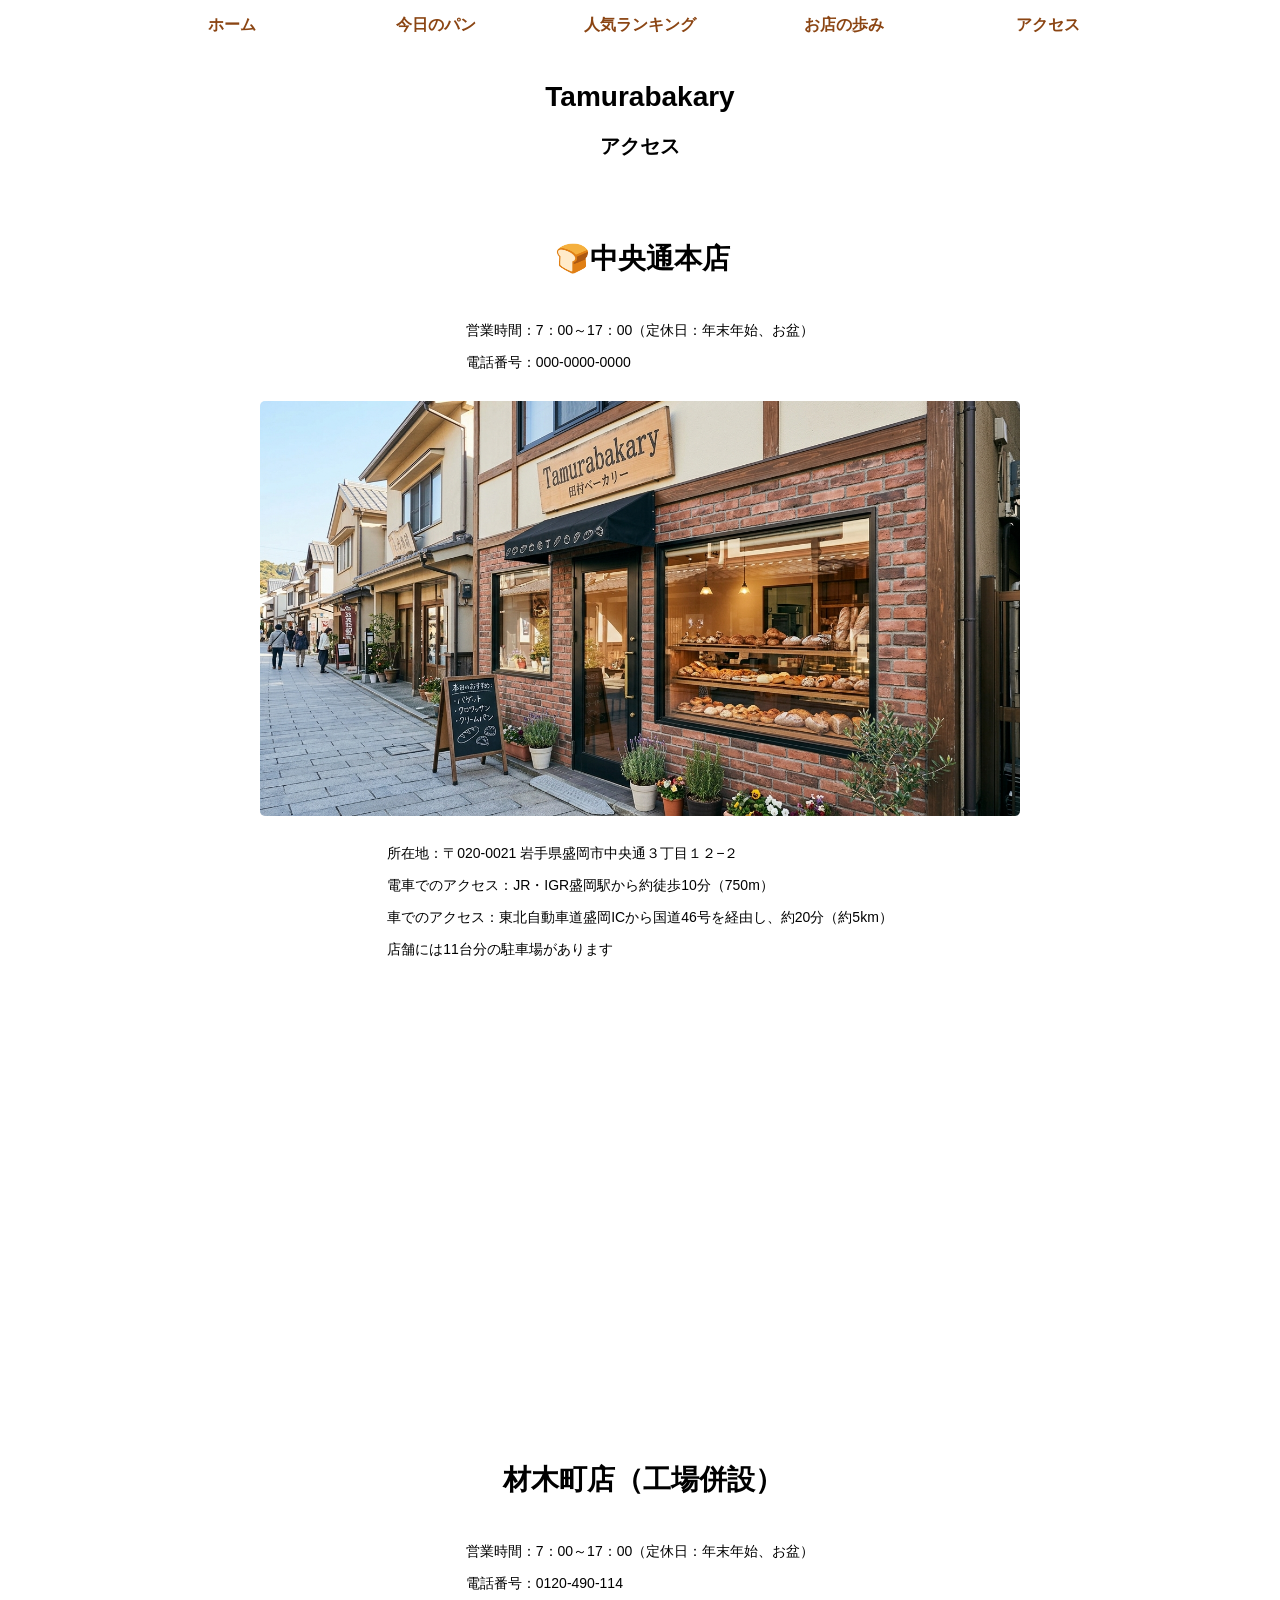
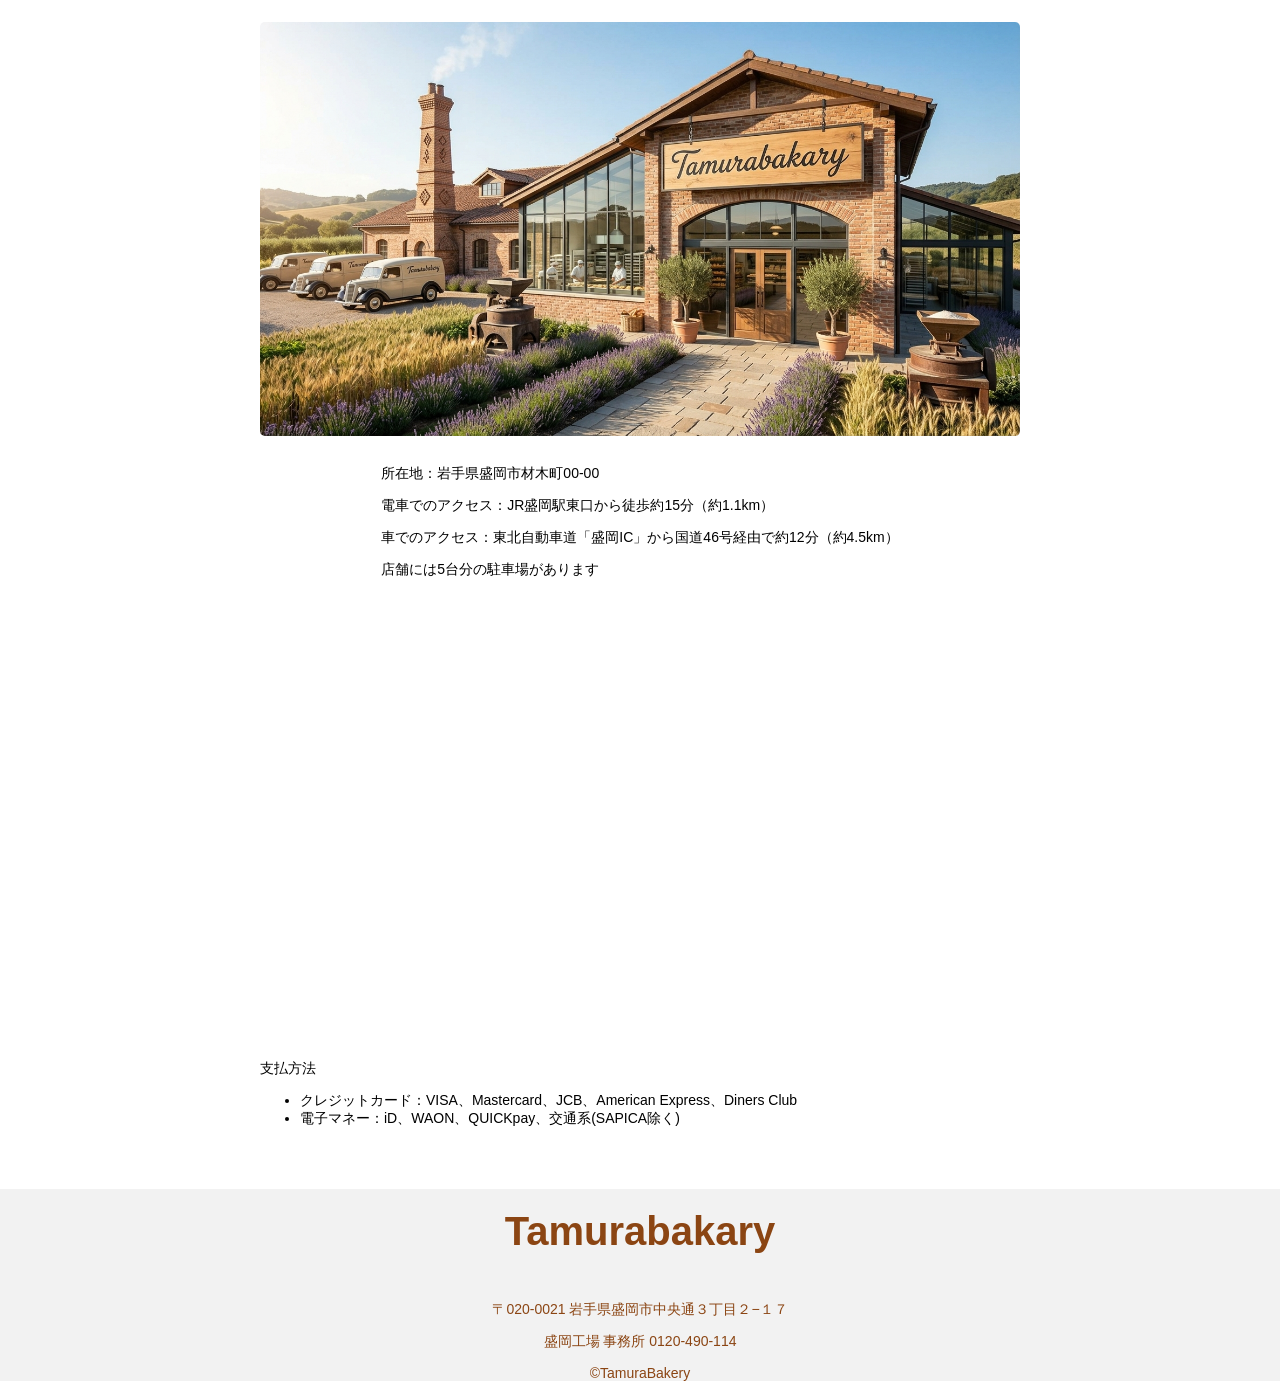
==== access.html @ 7af66de6 "工場の写真を追加" ====
<!DOCTYPE html>
<html lang="ja">
<head>
    <meta charset="UTF-8">
    <meta name="viewport" content="width=device-width, initial-scale=1.0">
    <link rel="stylesheet" href="style.css">
    <link rel="stylesheet" href="access.css">
    <title>access|Tamurabakary</title>
</head>
<body>
    <header>
        <nav>
            <a href="index.html">ホーム</a>
            <a href="feature-todaybread.html">今日のパン</a>
            <a href="ranking.html">人気ランキング</a>
            <a href="history.html">お店の歩み</a>
            <a href="access.html">アクセス</a>
        </nav>
    </header>
    <div class="main-title">
        <h1>Tamurabakary</h1>
        <p>アクセス</p>
    </div>

    <div class="container">
    <h3>🍞中央通本店</h3>
    <div class="info">
    <p>営業時間：7：00～17：00（定休日：年末年始、お盆）</p>
    <p>電話番号：000-0000-0000</p>
    </div>
    <img src="picture/store.jpg" alt="本店の写真">
    <div class="info">
    <p>所在地：〒020-0021 岩手県盛岡市中央通３丁目１２−２</p>
    <p>電車でのアクセス：JR・IGR盛岡駅から約徒歩10分（750m）</p>
    <p>車でのアクセス：東北自動車道盛岡ICから国道46号を経由し、約20分（約5km）</p>
    <p>店舗には11台分の駐車場があります</p>
    </div>
    <iframe src="https://www.google.com/maps/embed?pb=!1m18!1m12!1m3!1d24557.002307643637!2d141.14699135!3d39.70312825!2m3!1f0!2f0!3f0!3m2!1i1024!2i768!4f13.1!3m3!1m2!1s0x5f8577e079259193%3A0x945d2e588792882f!2z55ub5bKh5oOF5aCx44OT44K444ON44K577yG44OH44K244Kk44Oz5bCC6ZaA5a2m5qChIElU44K344K544OG44Og6aSo!5e0!3m2!1sja!2sjp!4v1793839274439!5m2!1sja!2sjp" width="800" height="450" style="border:0;" allowfullscreen="" loading="lazy" referrerpolicy="strict-origin-when-cross-origin"></iframe>
    
    <h3>材木町店（工場併設）</h3>
    <div class="info">
    <p>営業時間：7：00～17：00（定休日：年末年始、お盆）</p>
    <p>電話番号：0120-490-114</p>
    </div>
    <img src="picture/factory.jpg" alt="工場の写真">
    <div class="info">
        <p>所在地：岩手県盛岡市材木町00-00</p>
        <p>電車でのアクセス：JR盛岡駅東口から徒歩約15分（約1.1km）</p>
        <p>車でのアクセス：東北自動車道「盛岡IC」から国道46号経由で約12分（約4.5km）</p>
        <p>店舗には5台分の駐車場があります</p>
    </div>
    <iframe src="https://www.google.com/maps/embed?pb=!1m18!1m12!1m3!1d24557.002307643637!2d141.14699135!3d39.70312825!2m3!1f0!2f0!3f0!3m2!1i1024!2i768!4f13.1!3m3!1m2!1s0x5f8577e079259193%3A0x945d2e588792882f!2z55ub5bKh5oOF5aCx44OT44K444ON44K577yG44OH44K244Kk44Oz5bCC6ZaA5a2m5qChIElU44K344K544OG44Og6aSo!5e0!3m2!1sja!2sjp!4v1793839274439!5m2!1sja!2sjp" width="800" height="450" style="border:0;" allowfullscreen="" loading="lazy" referrerpolicy="strict-origin-when-cross-origin"></iframe>
    
    
    <div class="pay">
    <p>支払方法</p>
    <ul>
        <li>クレジットカード：VISA、Mastercard、JCB、American Express、Diners Club</li>
        <li>電子マネー：iD、WAON、QUICKpay、交通系(SAPICA除く)</li>
    </ul>
    </div>
    </div>

    <footer>
        <h1>Tamurabakary</h1>
        <p>〒020-0021 岩手県盛岡市中央通３丁目２−１７</p>
        <p>盛岡工場 事務所 0120-490-114</p>
        <p>&copy;TamuraBakery</p>
    </footer>
    </body>
</html>
---- style.css ----
@charset "UTF-8";

*{
    box-sizing: border-box;
}
html{
    font-size: 14px;
}
body {
    margin: 0;
    padding:0;
    font-family: "Helvetica Neue", Arial, "Hiragino Kaku Gothic ProN", "Hiragino Sans", Meiryo, sans-serif;
}
img {
    width: 100%;
    height: auto;
    display: block;
}

/* -------------ヘッダーの設定----------------- */
header {
    padding: 20px 40px;
}

.menu1 {
    display: flex;
    justify-content: space-between; 
    gap: 20px;                      
    max-width: 1000px;             
    margin: 0 auto;                 
}

.menu1 a {
    flex: 1;                        
    text-align: center;             
    text-decoration: none;          
    color: #8b4513;                 
    font-weight: bold;              
    font-size: 16px;
    padding-top: 15px;              
}


/* --------------body------------------- */
.thema{
    text-align: center;
    margin: 80px auto;
    padding: 0 20px;
    background-color: white;
    text-size-adjust: 2rm;
}


#Top .outline {
    max-width: 1000px;
    margin: 80px auto;
    padding: 0 40px;
}
#Top .outline-content{
    display: flex;
    align-items: center;
    gap: 50px;
}

#Top .outline-text{
    flex: 1;
}
#Top .outline-text h2{
    margin-top: 0;
    margin-bottom:24px ;
}
#Top .outline-text p{
    line-height: 2;
    margin: 0;
}
#Top .outline-content img{
    width: 45%;
    height: auto;
    border-radius: 8px;
    object-fit: cover;
}

/* ----------------------------------------access--------------------------------------------------------- */
#Top .access {
    display: flex;
}

#Top .access .map {
    flex: 1;
}
/* -------------------マップを画面いっぱいに広げる設定ここから下--------------------------- */
#Top .access .map iframe {
    width: 100%;
    height: 100%;
    min-height: 300px; }

#Top .access .info {
    flex: 1;
    background-color: #FFC;
    padding: 30px;
    display: flex;
    flex-direction: column;
    justify-content: center;
}

#Top .access .info h2{
    font-size: 1.6rem;
    margin-top: 0;
    margin-bottom: 15px;
}

#Top .access .info p {
    margin-top: 0;
    margin-bottom: 8px;
    line-height: 1.6;
}

/* ----------------------------------------スライダーの設定------------------------------------------------ */
.slider {
    position: relative;
    width: 100%;
    max-width: 1200px; 
    height: 600px;    
    margin: 0 auto;
    overflow: hidden;
}

.slide {
    position: absolute;
    top: 0;
    left: 0;
    width: 100%;
    height: 100%;
    object-fit: cover;
    opacity: 0;
    transition: opacity 0.8s ease-in-out;
}

.slide.active {
    opacity: 1;
}

.prev, .next {
    position: absolute;
    top: 50%;
    transform: translateY(-50%);
    background-color: rgba(0, 0, 0, 0.5);
    color: white;
    border: none;
    padding: 12px 16px;
    cursor: pointer;
    font-size: 18px;
    border-radius: 4px;
    z-Top: 10;
}

.prev { left: 10px; }
.next { right: 10px; }

.prev:hover, .next:hover {
    background-color: rgba(0, 0, 0, 0.8);
}
---- access.css ----
@charset 'UTF-8';
body{
    background-color: #FFF;
    padding: 0;
    margin: 0;
}

header{    
    position:sticky;
    top: 0;
    padding: 15px 40px;
    /* display: flex; */
    /* justify-content: space-around;  */
    /* align-items: center; 
    background-color: #FCA5A5;
    border-bottom: 5px #6B6B69; */
}

nav{
    display: flex;
    justify-content: space-between; 
    gap: 20px;                      
    max-width: 1000px;             
    margin: 0 auto;
    /* display: flex;
    justify-content: space-between;
    gap: 20px;
    max-width: 1000px;
    margin: 0 auto;
    text-align: center; */
}

nav a{
    flex: 1;                        
    text-align: center;             
    text-decoration: none;          
    color: #8b4513;                 
    font-weight: bold;              
    font-size: 16px;
    /* text-decoration: none;
    font-size: 16px;
    font-weight: bold;
    margin: 0 15px;
    padding: 5px 10px; */
}

.main-title{
    text-align: center;
}

.main-title h1{
    margin-top: 30px;
    margin-bottom: 5px;
}

.main-title p{
    font-size: 20px;
    font-weight: bold;
    margin-bottom: 25px;
}

.container{
    max-width: 800px;
    margin: 0 auto;
    padding: 20px;
    text-align: center;
    display: block;
}

.container h3{
    font-size: 28px;
    padding: 5px 0 10px 5px;
    margin-top: 30px;
    margin-bottom: 20px;
}

.info{
    text-align: left;
    display: inline-block;
}

img{
    max-width: 100%;
    height: auto;
    border-radius: 5px;
    margin: 15px 0;
    display: block;
}

.pay{
    text-align: left;
}

footer{
    text-align: center;
    background-color: #f2f2f2;
    color: #8b4513;
    /* background-color: #FCA5A5;
    text-align: center;
    padding: 20px 0;
    margin-top: 50px;
    border: 5px #6B6B69; */
}

footer h1{
   padding: 20px 40px;
    font-size: 40px;
    font-weight: bold;
}
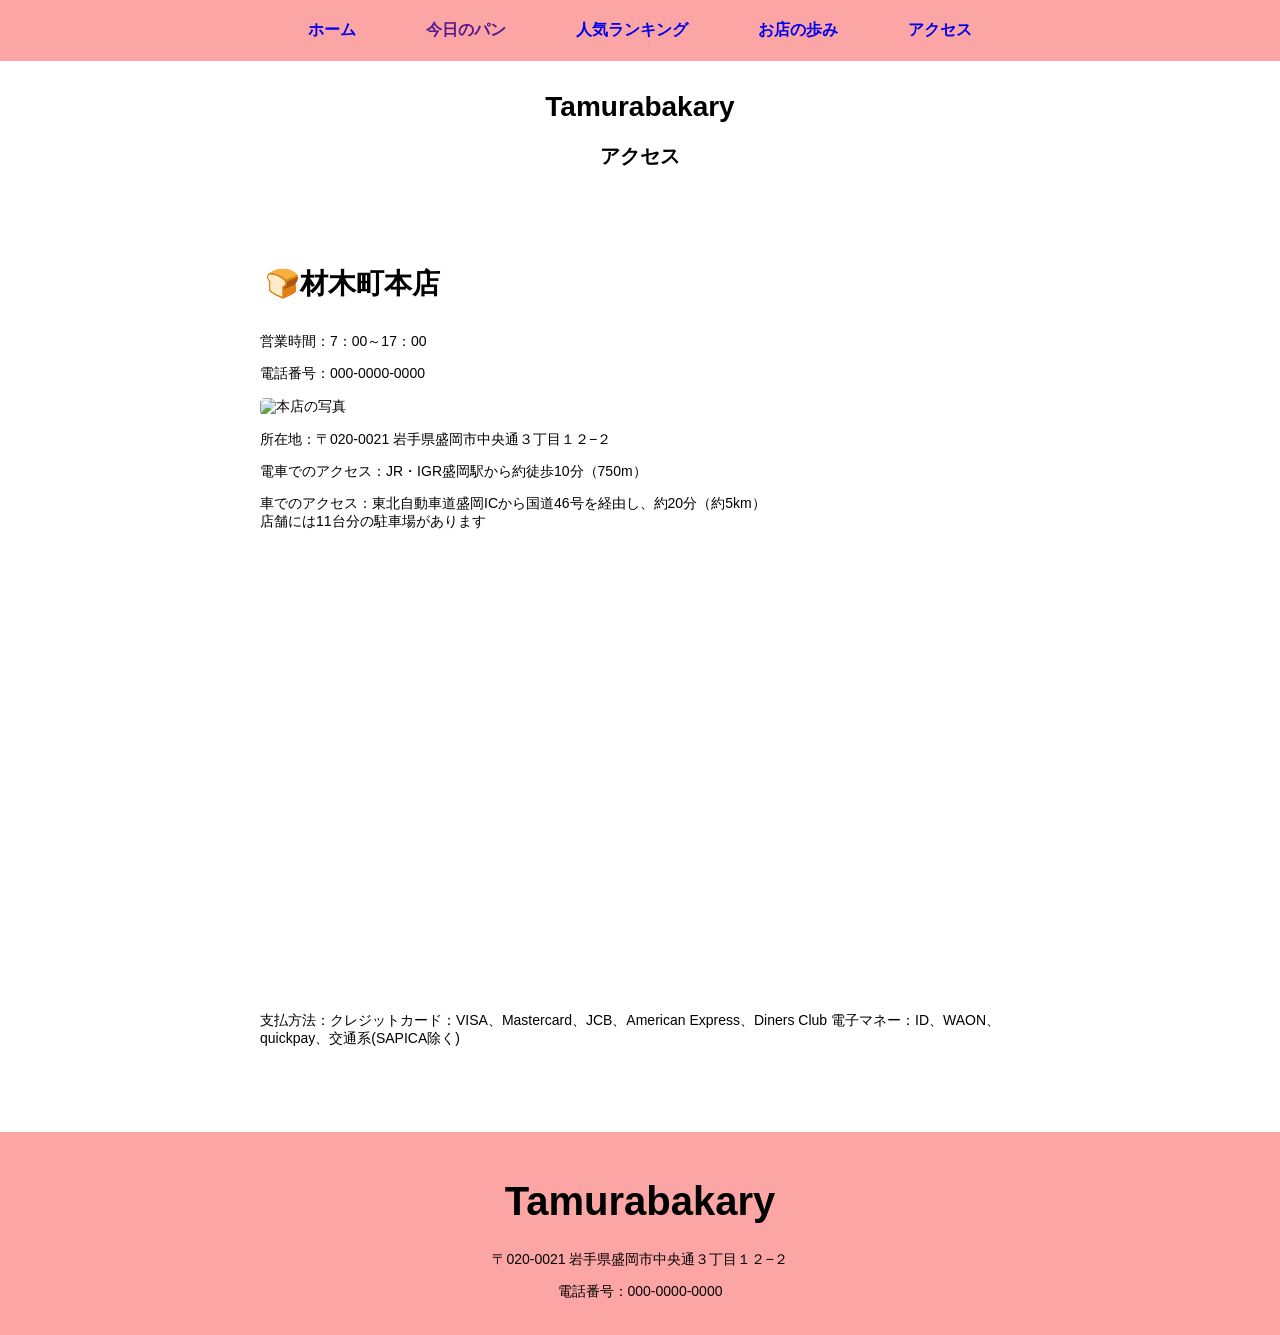
==== commit d642920c: "Merge branch 'main' of github.com:Com307317/Bakerykom" ====
--- a/access.html
+++ b/access.html
@@ -11,7 +11,7 @@
     <header>
         <nav>
             <a href="index.html">ホーム</a>
-            <a href="feature-todaybread.html">今日のパン</a>
+            <a href="">今日のパン</a>
             <a href="ranking.html">人気ランキング</a>
             <a href="history.html">お店の歩み</a>
             <a href="access.html">アクセス</a>
@@ -23,49 +23,22 @@
     </div>
 
     <div class="container">
-    <h3>🍞中央通本店</h3>
-    <div class="info">
-    <p>営業時間：7：00～17：00（定休日：年末年始、お盆）</p>
+    <h3>🍞材木町本店</h3>
+    <p>営業時間：7：00～17：00</p>
     <p>電話番号：000-0000-0000</p>
-    </div>
-    <img src="picture/store.jpg" alt="本店の写真">
-    <div class="info">
+    <img src="" alt="本店の写真">
     <p>所在地：〒020-0021 岩手県盛岡市中央通３丁目１２−２</p>
     <p>電車でのアクセス：JR・IGR盛岡駅から約徒歩10分（750m）</p>
-    <p>車でのアクセス：東北自動車道盛岡ICから国道46号を経由し、約20分（約5km）</p>
-    <p>店舗には11台分の駐車場があります</p>
-    </div>
-    <iframe src="https://www.google.com/maps/embed?pb=!1m18!1m12!1m3!1d24557.002307643637!2d141.14699135!3d39.70312825!2m3!1f0!2f0!3f0!3m2!1i1024!2i768!4f13.1!3m3!1m2!1s0x5f8577e079259193%3A0x945d2e588792882f!2z55ub5bKh5oOF5aCx44OT44K444ON44K577yG44OH44K244Kk44Oz5bCC6ZaA5a2m5qChIElU44K344K544OG44Og6aSo!5e0!3m2!1sja!2sjp!4v1793839274439!5m2!1sja!2sjp" width="800" height="450" style="border:0;" allowfullscreen="" loading="lazy" referrerpolicy="strict-origin-when-cross-origin"></iframe>
-    
-    <h3>材木町店（工場併設）</h3>
-    <div class="info">
-    <p>営業時間：7：00～17：00（定休日：年末年始、お盆）</p>
-    <p>電話番号：0120-490-114</p>
-    </div>
-    <img src="picture/factory.jpg" alt="工場の写真">
-    <div class="info">
-        <p>所在地：岩手県盛岡市材木町00-00</p>
-        <p>電車でのアクセス：JR盛岡駅東口から徒歩約15分（約1.1km）</p>
-        <p>車でのアクセス：東北自動車道「盛岡IC」から国道46号経由で約12分（約4.5km）</p>
-        <p>店舗には5台分の駐車場があります</p>
-    </div>
-    <iframe src="https://www.google.com/maps/embed?pb=!1m18!1m12!1m3!1d24557.002307643637!2d141.14699135!3d39.70312825!2m3!1f0!2f0!3f0!3m2!1i1024!2i768!4f13.1!3m3!1m2!1s0x5f8577e079259193%3A0x945d2e588792882f!2z55ub5bKh5oOF5aCx44OT44K444ON44K577yG44OH44K244Kk44Oz5bCC6ZaA5a2m5qChIElU44K344K544OG44Og6aSo!5e0!3m2!1sja!2sjp!4v1793839274439!5m2!1sja!2sjp" width="800" height="450" style="border:0;" allowfullscreen="" loading="lazy" referrerpolicy="strict-origin-when-cross-origin"></iframe>
-    
-    
-    <div class="pay">
-    <p>支払方法</p>
-    <ul>
-        <li>クレジットカード：VISA、Mastercard、JCB、American Express、Diners Club</li>
-        <li>電子マネー：iD、WAON、QUICKpay、交通系(SAPICA除く)</li>
-    </ul>
-    </div>
+    <p>車でのアクセス：東北自動車道盛岡ICから国道46号を経由し、約20分（約5km）<br>店舗には11台分の駐車場があります</p>
+    <iframe src="https://www.google.com/maps/embed?pb=!1m18!1m12!1m3!1d24557.002307643637!2d141.14699135!3d39.70312825!2m3!1f0!2f0!3f0!3m2!1i1024!2i768!4f13.1!3m3!1m2!1s0x5f8577e079259193%3A0x945d2e588792882f!2z55ub5bKh5oOF5aCx44OT44K444ON44K577yG44OH44K244Kk44Oz5bCC6ZaA5a2m5qChIElU44K344K544OG44Og6aSo!5e0!3m2!1sja!2sjp!4v1793839274439!5m2!1sja!2sjp" width="600" height="450" style="border:0;" allowfullscreen="" loading="lazy" referrerpolicy="strict-origin-when-cross-origin"></iframe>
+    <p>支払方法：クレジットカード：VISA、Mastercard、JCB、American Express、Diners Club
+        電子マネー：ID、WAON、quickpay、交通系(SAPICA除く)</p>    
     </div>
 
     <footer>
         <h1>Tamurabakary</h1>
-        <p>〒020-0021 岩手県盛岡市中央通３丁目２−１７</p>
-        <p>盛岡工場 事務所 0120-490-114</p>
-        <p>&copy;TamuraBakery</p>
+        <p>〒020-0021 岩手県盛岡市中央通３丁目１２−２</p>
+        <p>電話番号：000-0000-0000</p>
     </footer>
     </body>
 </html>
--- a/style.css
+++ b/style.css
@@ -80,6 +80,70 @@
     object-fit: cover;
 }
 
+
+
+/* -------------------------------------------ranking----------------------------------------------------------- */
+#Top .ranking {
+    max-width: 1000px;
+    margin: 80px auto;
+    padding: 0 40px;
+}
+
+#Top .ranking-content {
+    display: flex;
+    align-items: center;
+    gap: 50px;
+}
+
+#Top .ranking-text {
+    flex: 1;
+}
+
+#Top .ranking-text h2 {
+    margin-top: 0;
+    margin-bottom: 24px;
+}
+
+#Top .ranking-text p {
+    line-height: 2;
+    margin: 0 0 24px 0; 
+}
+
+#Top .ranking-content img {
+    width: 45%;
+    height: auto;
+    border-radius: 8px;
+    object-fit: cover;
+}
+#Top .ranking-btn {
+    display: inline-block;
+    padding: 10px 24px;
+    background-color: #8b4513; 
+    color: white;
+    text-decoration: none;
+    border-radius: 4px;
+    font-weight: bold;
+}
+#Top .ranking-btn:hover {
+    opacity: 0.8;
+}
+/* ---------------------------------------todaysbread----------------------------------------------------- */
+#Top .outline,
+#Top .ranking,
+#Top .todaysbread {
+    max-width: 1000px;
+    margin: 80px auto;
+    padding: 0 40px;
+}
+#Top .outline-content,
+#Top .ranking-content,
+#Top .todaysbread-content {
+    display: flex;
+    align-items: center;
+    gap: 50px;
+}
+
+
 /* ----------------------------------------access--------------------------------------------------------- */
 #Top .access {
     display: flex;
@@ -114,49 +178,3 @@
     margin-bottom: 8px;
     line-height: 1.6;
 }
-
-/* ----------------------------------------スライダーの設定------------------------------------------------ */
-.slider {
-    position: relative;
-    width: 100%;
-    max-width: 1200px; 
-    height: 600px;    
-    margin: 0 auto;
-    overflow: hidden;
-}
-
-.slide {
-    position: absolute;
-    top: 0;
-    left: 0;
-    width: 100%;
-    height: 100%;
-    object-fit: cover;
-    opacity: 0;
-    transition: opacity 0.8s ease-in-out;
-}
-
-.slide.active {
-    opacity: 1;
-}
-
-.prev, .next {
-    position: absolute;
-    top: 50%;
-    transform: translateY(-50%);
-    background-color: rgba(0, 0, 0, 0.5);
-    color: white;
-    border: none;
-    padding: 12px 16px;
-    cursor: pointer;
-    font-size: 18px;
-    border-radius: 4px;
-    z-Top: 10;
-}
-
-.prev { left: 10px; }
-.next { right: 10px; }
-
-.prev:hover, .next:hover {
-    background-color: rgba(0, 0, 0, 0.8);
-}
--- a/access.css
+++ b/access.css
@@ -9,39 +9,28 @@
     position:sticky;
     top: 0;
     padding: 15px 40px;
-    /* display: flex; */
-    /* justify-content: space-around;  */
-    /* align-items: center; 
+    display: flex;
+    justify-content: space-around; 
+    align-items: center; 
     background-color: #FCA5A5;
-    border-bottom: 5px #6B6B69; */
+    border-bottom: 5px #6B6B69;
 }
 
 nav{
     display: flex;
-    justify-content: space-between; 
-    gap: 20px;                      
-    max-width: 1000px;             
-    margin: 0 auto;
-    /* display: flex;
     justify-content: space-between;
     gap: 20px;
     max-width: 1000px;
     margin: 0 auto;
-    text-align: center; */
+    text-align: center;
 }
 
 nav a{
-    flex: 1;                        
-    text-align: center;             
-    text-decoration: none;          
-    color: #8b4513;                 
-    font-weight: bold;              
-    font-size: 16px;
-    /* text-decoration: none;
+    text-decoration: none;
     font-size: 16px;
     font-weight: bold;
     margin: 0 15px;
-    padding: 5px 10px; */
+    padding: 5px 10px;
 }
 
 .main-title{
@@ -56,15 +45,14 @@
 .main-title p{
     font-size: 20px;
     font-weight: bold;
-    margin-bottom: 25px;
+    margin-bottom: 40px;
 }
 
 .container{
     max-width: 800px;
     margin: 0 auto;
     padding: 20px;
-    text-align: center;
-    display: block;
+    text-align: left;
 }
 
 .container h3{
@@ -72,11 +60,6 @@
     padding: 5px 0 10px 5px;
     margin-top: 30px;
     margin-bottom: 20px;
-}
-
-.info{
-    text-align: left;
-    display: inline-block;
 }
 
 img{
@@ -87,24 +70,15 @@
     display: block;
 }
 
-.pay{
-    text-align: left;
-}
-
 footer{
-    text-align: center;
-    background-color: #f2f2f2;
-    color: #8b4513;
-    /* background-color: #FCA5A5;
+    background-color: #FCA5A5;
     text-align: center;
     padding: 20px 0;
     margin-top: 50px;
-    border: 5px #6B6B69; */
+    border: 5px #6B6B69;
 }
 
 footer h1{
-   padding: 20px 40px;
     font-size: 40px;
-    font-weight: bold;
 }
 
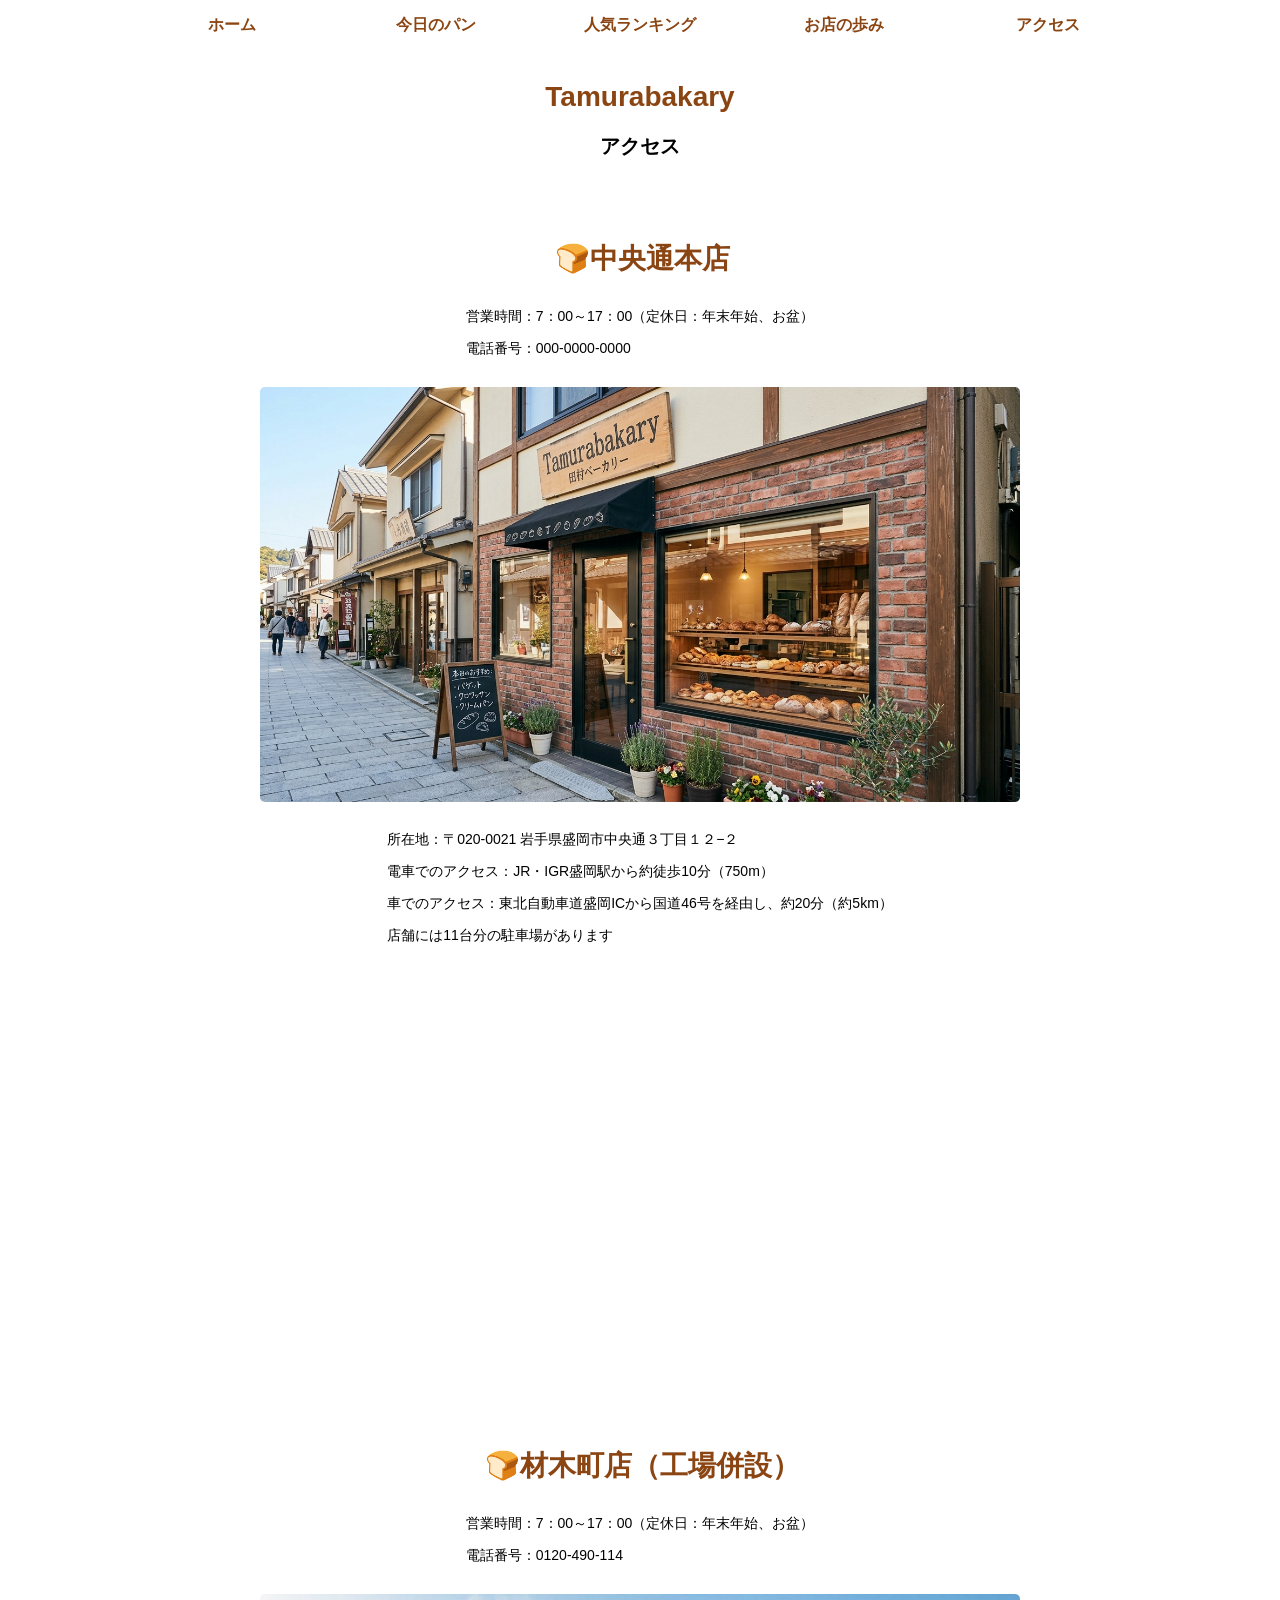
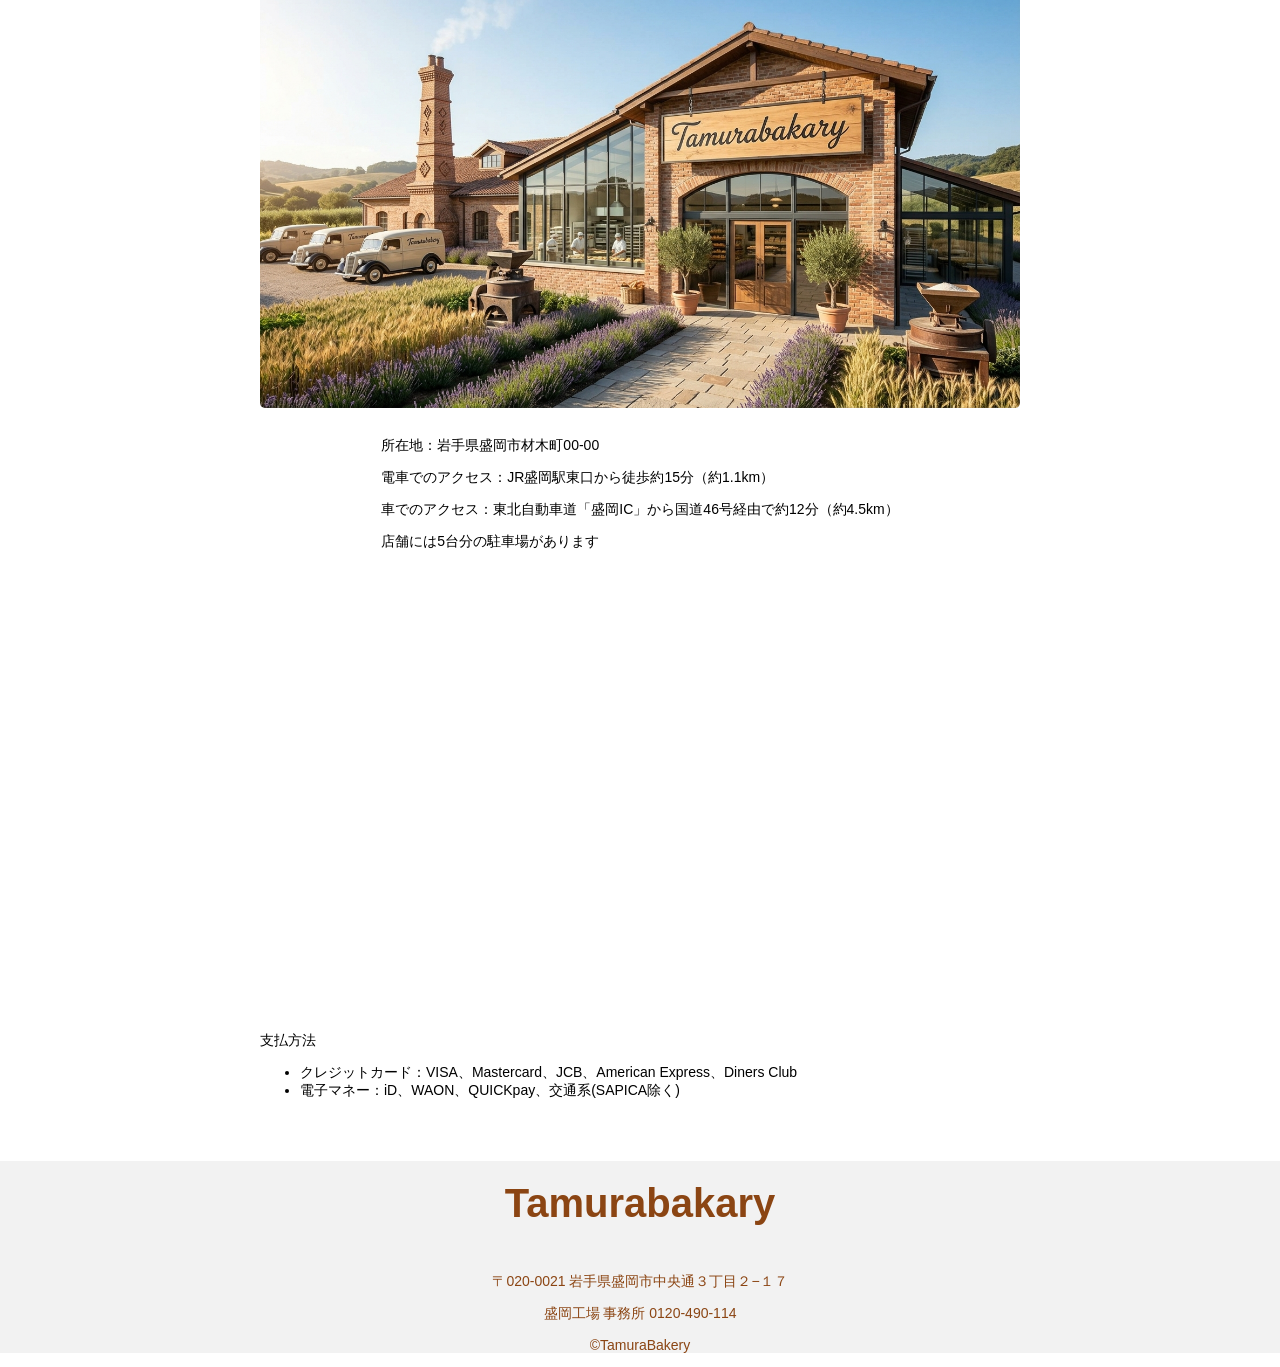
==== commit 2aa4d44d: "重要な部分の色を変更" ====
--- a/access.html
+++ b/access.html
@@ -11,7 +11,7 @@
     <header>
         <nav>
             <a href="index.html">ホーム</a>
-            <a href="">今日のパン</a>
+            <a href="feature-todaybread.html">今日のパン</a>
             <a href="ranking.html">人気ランキング</a>
             <a href="history.html">お店の歩み</a>
             <a href="access.html">アクセス</a>
@@ -23,22 +23,48 @@
     </div>
 
     <div class="container">
-    <h3>🍞材木町本店</h3>
-    <p>営業時間：7：00～17：00</p>
+    <div class="info">
+    <h3>🍞中央通本店</h3>
+    <p>営業時間：7：00～17：00（定休日：年末年始、お盆）</p>
     <p>電話番号：000-0000-0000</p>
-    <img src="" alt="本店の写真">
+    </div>
+    <img src="picture/store.jpg" alt="本店の写真">
+    <div class="info">
     <p>所在地：〒020-0021 岩手県盛岡市中央通３丁目１２−２</p>
     <p>電車でのアクセス：JR・IGR盛岡駅から約徒歩10分（750m）</p>
-    <p>車でのアクセス：東北自動車道盛岡ICから国道46号を経由し、約20分（約5km）<br>店舗には11台分の駐車場があります</p>
-    <iframe src="https://www.google.com/maps/embed?pb=!1m18!1m12!1m3!1d24557.002307643637!2d141.14699135!3d39.70312825!2m3!1f0!2f0!3f0!3m2!1i1024!2i768!4f13.1!3m3!1m2!1s0x5f8577e079259193%3A0x945d2e588792882f!2z55ub5bKh5oOF5aCx44OT44K444ON44K577yG44OH44K244Kk44Oz5bCC6ZaA5a2m5qChIElU44K344K544OG44Og6aSo!5e0!3m2!1sja!2sjp!4v1793839274439!5m2!1sja!2sjp" width="600" height="450" style="border:0;" allowfullscreen="" loading="lazy" referrerpolicy="strict-origin-when-cross-origin"></iframe>
-    <p>支払方法：クレジットカード：VISA、Mastercard、JCB、American Express、Diners Club
-        電子マネー：ID、WAON、quickpay、交通系(SAPICA除く)</p>    
+    <p>車でのアクセス：東北自動車道盛岡ICから国道46号を経由し、約20分（約5km）</p>
+    <p>店舗には11台分の駐車場があります</p>
     </div>
-
+    <iframe src="https://www.google.com/maps/embed?pb=!1m18!1m12!1m3!1d24557.002307643637!2d141.14699135!3d39.70312825!2m3!1f0!2f0!3f0!3m2!1i1024!2i768!4f13.1!3m3!1m2!1s0x5f8577e079259193%3A0x945d2e588792882f!2z55ub5bKh5oOF5aCx44OT44K444ON44K577yG44OH44K244Kk44Oz5bCC6ZaA5a2m5qChIElU44K344K544OG44Og6aSo!5e0!3m2!1sja!2sjp!4v1793839274439!5m2!1sja!2sjp" width="800" height="450" style="border:0;" allowfullscreen="" loading="lazy" referrerpolicy="strict-origin-when-cross-origin"></iframe>
+    
+    <div class="info">
+    <h3>🍞材木町店（工場併設）</h3>
+    <p>営業時間：7：00～17：00（定休日：年末年始、お盆）</p>
+    <p>電話番号：0120-490-114</p>
+    </div>
+    <img src="picture/factory.jpg" alt="工場の写真">
+    <div class="info">
+        <p>所在地：岩手県盛岡市材木町00-00</p>
+        <p>電車でのアクセス：JR盛岡駅東口から徒歩約15分（約1.1km）</p>
+        <p>車でのアクセス：東北自動車道「盛岡IC」から国道46号経由で約12分（約4.5km）</p>
+        <p>店舗には5台分の駐車場があります</p>
+    </div>
+    <iframe src="https://www.google.com/maps/embed?pb=!1m18!1m12!1m3!1d24557.002307643637!2d141.14699135!3d39.70312825!2m3!1f0!2f0!3f0!3m2!1i1024!2i768!4f13.1!3m3!1m2!1s0x5f8577e079259193%3A0x945d2e588792882f!2z55ub5bKh5oOF5aCx44OT44K444ON44K577yG44OH44K244Kk44Oz5bCC6ZaA5a2m5qChIElU44K344K544OG44Og6aSo!5e0!3m2!1sja!2sjp!4v1793839274439!5m2!1sja!2sjp" width="800" height="450" style="border:0;" allowfullscreen="" loading="lazy" referrerpolicy="strict-origin-when-cross-origin"></iframe>
+    
+    
+    <div class="pay">
+    <p>支払方法</p>
+    <ul>
+        <li>クレジットカード：VISA、Mastercard、JCB、American Express、Diners Club</li>
+        <li>電子マネー：iD、WAON、QUICKpay、交通系(SAPICA除く)</li>
+    </ul>
+    </div>
+    </div>
     <footer>
         <h1>Tamurabakary</h1>
-        <p>〒020-0021 岩手県盛岡市中央通３丁目１２−２</p>
-        <p>電話番号：000-0000-0000</p>
+        <p>〒020-0021 岩手県盛岡市中央通３丁目２−１７</p>
+        <p>盛岡工場 事務所 0120-490-114</p>
+        <p>&copy;TamuraBakery</p>
     </footer>
     </body>
 </html>
--- a/access.css
+++ b/access.css
@@ -9,28 +9,39 @@
     position:sticky;
     top: 0;
     padding: 15px 40px;
-    display: flex;
-    justify-content: space-around; 
-    align-items: center; 
+    /* display: flex; */
+    /* justify-content: space-around;  */
+    /* align-items: center; 
     background-color: #FCA5A5;
-    border-bottom: 5px #6B6B69;
+    border-bottom: 5px #6B6B69; */
 }
 
 nav{
     display: flex;
+    justify-content: space-between; 
+    gap: 20px;                      
+    max-width: 1000px;             
+    margin: 0 auto;
+    /* display: flex;
     justify-content: space-between;
     gap: 20px;
     max-width: 1000px;
     margin: 0 auto;
-    text-align: center;
+    text-align: center; */
 }
 
 nav a{
-    text-decoration: none;
+    flex: 1;                        
+    text-align: center;             
+    text-decoration: none;          
+    color: #8b4513;                 
+    font-weight: bold;              
+    font-size: 16px;
+    /* text-decoration: none;
     font-size: 16px;
     font-weight: bold;
     margin: 0 15px;
-    padding: 5px 10px;
+    padding: 5px 10px; */
 }
 
 .main-title{
@@ -38,6 +49,7 @@
 }
 
 .main-title h1{
+    color: #8b4513;
     margin-top: 30px;
     margin-bottom: 5px;
 }
@@ -45,21 +57,29 @@
 .main-title p{
     font-size: 20px;
     font-weight: bold;
-    margin-bottom: 40px;
+    margin-bottom: 25px;
 }
 
 .container{
     max-width: 800px;
     margin: 0 auto;
     padding: 20px;
-    text-align: left;
+    text-align: center;
+    display: block;
 }
 
-.container h3{
+.info h3{
+    color: #8b4513;
     font-size: 28px;
     padding: 5px 0 10px 5px;
     margin-top: 30px;
     margin-bottom: 20px;
+    text-align: center;
+}
+
+.info{
+    text-align: left;
+    display: inline-block;
 }
 
 img{
@@ -70,15 +90,24 @@
     display: block;
 }
 
+.pay{
+    text-align: left;
+}
+
 footer{
-    background-color: #FCA5A5;
+    text-align: center;
+    background-color: #f2f2f2;
+    color: #8b4513;
+    /* background-color: #FCA5A5;
     text-align: center;
     padding: 20px 0;
     margin-top: 50px;
-    border: 5px #6B6B69;
+    border: 5px #6B6B69; */
 }
 
 footer h1{
+   padding: 20px 40px;
     font-size: 40px;
+    font-weight: bold;
 }
 
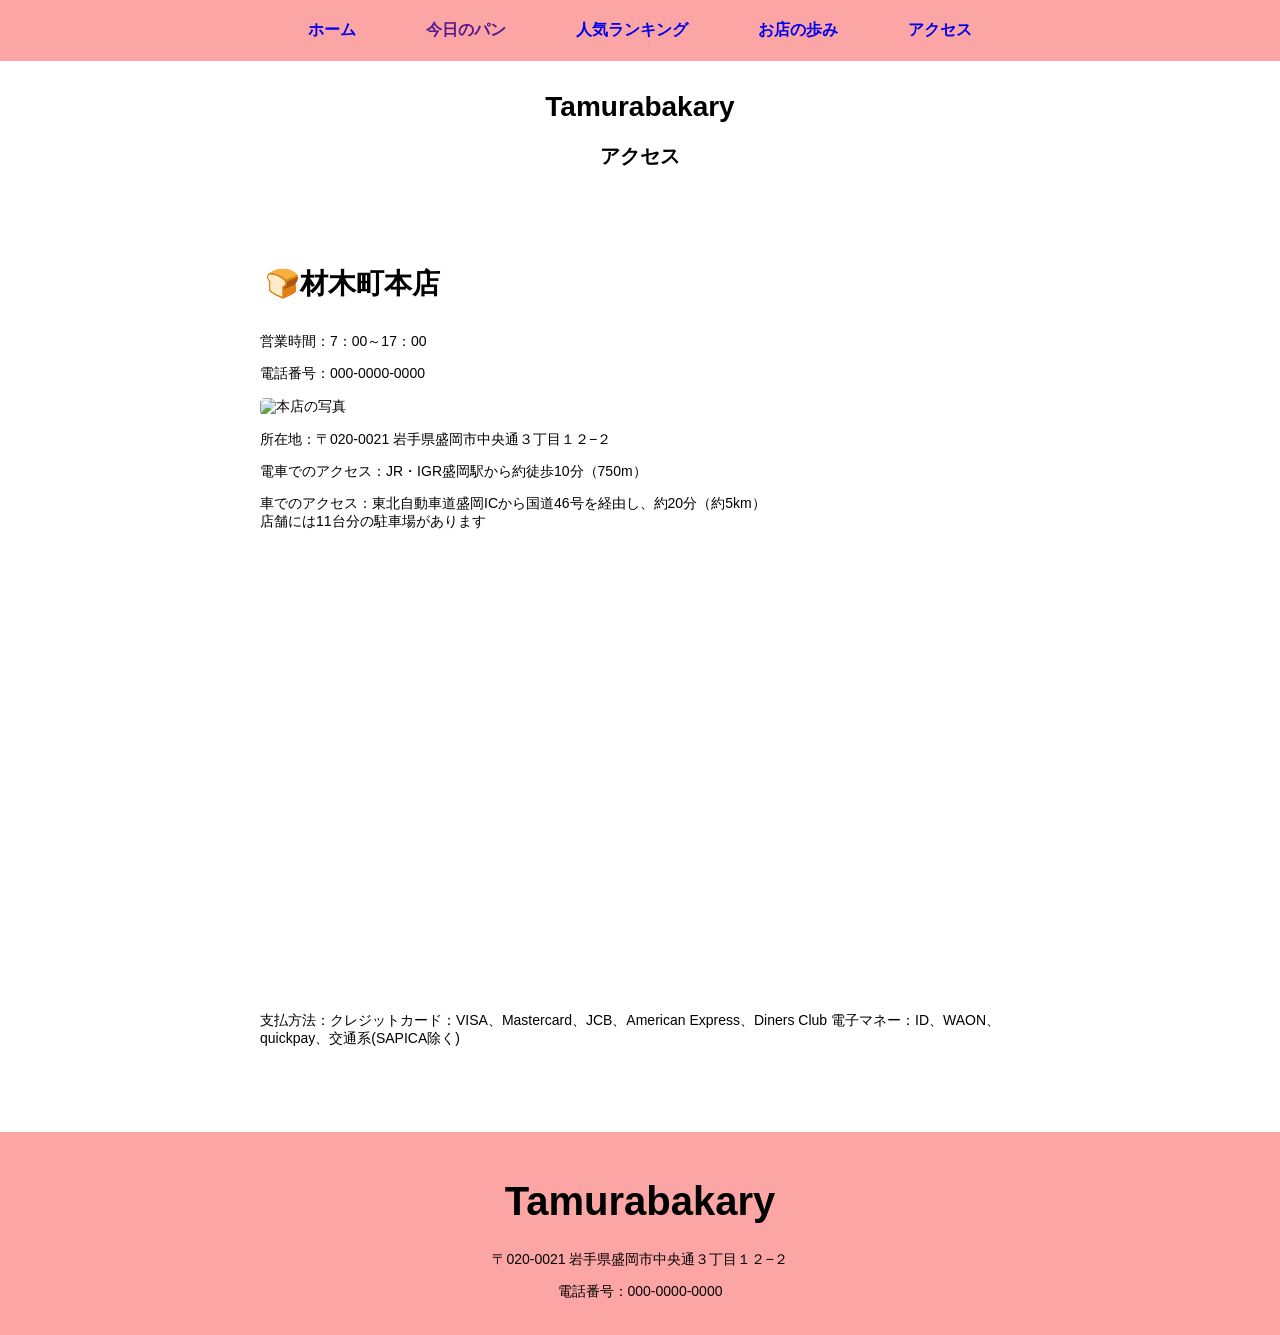
==== commit 59405274: "コンフリクト解消" ====
--- a/access.html
+++ b/access.html
@@ -11,7 +11,7 @@
     <header>
         <nav>
             <a href="index.html">ホーム</a>
-            <a href="feature-todaybread.html">今日のパン</a>
+            <a href="">今日のパン</a>
             <a href="ranking.html">人気ランキング</a>
             <a href="history.html">お店の歩み</a>
             <a href="access.html">アクセス</a>
@@ -23,48 +23,22 @@
     </div>
 
     <div class="container">
-    <div class="info">
-    <h3>🍞中央通本店</h3>
-    <p>営業時間：7：00～17：00（定休日：年末年始、お盆）</p>
+    <h3>🍞材木町本店</h3>
+    <p>営業時間：7：00～17：00</p>
     <p>電話番号：000-0000-0000</p>
-    </div>
-    <img src="picture/store.jpg" alt="本店の写真">
-    <div class="info">
+    <img src="" alt="本店の写真">
     <p>所在地：〒020-0021 岩手県盛岡市中央通３丁目１２−２</p>
     <p>電車でのアクセス：JR・IGR盛岡駅から約徒歩10分（750m）</p>
-    <p>車でのアクセス：東北自動車道盛岡ICから国道46号を経由し、約20分（約5km）</p>
-    <p>店舗には11台分の駐車場があります</p>
+    <p>車でのアクセス：東北自動車道盛岡ICから国道46号を経由し、約20分（約5km）<br>店舗には11台分の駐車場があります</p>
+    <iframe src="https://www.google.com/maps/embed?pb=!1m18!1m12!1m3!1d24557.002307643637!2d141.14699135!3d39.70312825!2m3!1f0!2f0!3f0!3m2!1i1024!2i768!4f13.1!3m3!1m2!1s0x5f8577e079259193%3A0x945d2e588792882f!2z55ub5bKh5oOF5aCx44OT44K444ON44K577yG44OH44K244Kk44Oz5bCC6ZaA5a2m5qChIElU44K344K544OG44Og6aSo!5e0!3m2!1sja!2sjp!4v1793839274439!5m2!1sja!2sjp" width="600" height="450" style="border:0;" allowfullscreen="" loading="lazy" referrerpolicy="strict-origin-when-cross-origin"></iframe>
+    <p>支払方法：クレジットカード：VISA、Mastercard、JCB、American Express、Diners Club
+        電子マネー：ID、WAON、quickpay、交通系(SAPICA除く)</p>    
     </div>
-    <iframe src="https://www.google.com/maps/embed?pb=!1m18!1m12!1m3!1d24557.002307643637!2d141.14699135!3d39.70312825!2m3!1f0!2f0!3f0!3m2!1i1024!2i768!4f13.1!3m3!1m2!1s0x5f8577e079259193%3A0x945d2e588792882f!2z55ub5bKh5oOF5aCx44OT44K444ON44K577yG44OH44K244Kk44Oz5bCC6ZaA5a2m5qChIElU44K344K544OG44Og6aSo!5e0!3m2!1sja!2sjp!4v1793839274439!5m2!1sja!2sjp" width="800" height="450" style="border:0;" allowfullscreen="" loading="lazy" referrerpolicy="strict-origin-when-cross-origin"></iframe>
-    
-    <div class="info">
-    <h3>🍞材木町店（工場併設）</h3>
-    <p>営業時間：7：00～17：00（定休日：年末年始、お盆）</p>
-    <p>電話番号：0120-490-114</p>
-    </div>
-    <img src="picture/factory.jpg" alt="工場の写真">
-    <div class="info">
-        <p>所在地：岩手県盛岡市材木町00-00</p>
-        <p>電車でのアクセス：JR盛岡駅東口から徒歩約15分（約1.1km）</p>
-        <p>車でのアクセス：東北自動車道「盛岡IC」から国道46号経由で約12分（約4.5km）</p>
-        <p>店舗には5台分の駐車場があります</p>
-    </div>
-    <iframe src="https://www.google.com/maps/embed?pb=!1m18!1m12!1m3!1d24557.002307643637!2d141.14699135!3d39.70312825!2m3!1f0!2f0!3f0!3m2!1i1024!2i768!4f13.1!3m3!1m2!1s0x5f8577e079259193%3A0x945d2e588792882f!2z55ub5bKh5oOF5aCx44OT44K444ON44K577yG44OH44K244Kk44Oz5bCC6ZaA5a2m5qChIElU44K344K544OG44Og6aSo!5e0!3m2!1sja!2sjp!4v1793839274439!5m2!1sja!2sjp" width="800" height="450" style="border:0;" allowfullscreen="" loading="lazy" referrerpolicy="strict-origin-when-cross-origin"></iframe>
-    
-    
-    <div class="pay">
-    <p>支払方法</p>
-    <ul>
-        <li>クレジットカード：VISA、Mastercard、JCB、American Express、Diners Club</li>
-        <li>電子マネー：iD、WAON、QUICKpay、交通系(SAPICA除く)</li>
-    </ul>
-    </div>
-    </div>
+
     <footer>
         <h1>Tamurabakary</h1>
-        <p>〒020-0021 岩手県盛岡市中央通３丁目２−１７</p>
-        <p>盛岡工場 事務所 0120-490-114</p>
-        <p>&copy;TamuraBakery</p>
+        <p>〒020-0021 岩手県盛岡市中央通３丁目１２−２</p>
+        <p>電話番号：000-0000-0000</p>
     </footer>
     </body>
 </html>
--- a/access.css
+++ b/access.css
@@ -9,39 +9,28 @@
     position:sticky;
     top: 0;
     padding: 15px 40px;
-    /* display: flex; */
-    /* justify-content: space-around;  */
-    /* align-items: center; 
+    display: flex;
+    justify-content: space-around; 
+    align-items: center; 
     background-color: #FCA5A5;
-    border-bottom: 5px #6B6B69; */
+    border-bottom: 5px #6B6B69;
 }
 
 nav{
     display: flex;
-    justify-content: space-between; 
-    gap: 20px;                      
-    max-width: 1000px;             
-    margin: 0 auto;
-    /* display: flex;
     justify-content: space-between;
     gap: 20px;
     max-width: 1000px;
     margin: 0 auto;
-    text-align: center; */
+    text-align: center;
 }
 
 nav a{
-    flex: 1;                        
-    text-align: center;             
-    text-decoration: none;          
-    color: #8b4513;                 
-    font-weight: bold;              
-    font-size: 16px;
-    /* text-decoration: none;
+    text-decoration: none;
     font-size: 16px;
     font-weight: bold;
     margin: 0 15px;
-    padding: 5px 10px; */
+    padding: 5px 10px;
 }
 
 .main-title{
@@ -49,7 +38,6 @@
 }
 
 .main-title h1{
-    color: #8b4513;
     margin-top: 30px;
     margin-bottom: 5px;
 }
@@ -57,29 +45,21 @@
 .main-title p{
     font-size: 20px;
     font-weight: bold;
-    margin-bottom: 25px;
+    margin-bottom: 40px;
 }
 
 .container{
     max-width: 800px;
     margin: 0 auto;
     padding: 20px;
-    text-align: center;
-    display: block;
+    text-align: left;
 }
 
-.info h3{
-    color: #8b4513;
+.container h3{
     font-size: 28px;
     padding: 5px 0 10px 5px;
     margin-top: 30px;
     margin-bottom: 20px;
-    text-align: center;
-}
-
-.info{
-    text-align: left;
-    display: inline-block;
 }
 
 img{
@@ -90,24 +70,15 @@
     display: block;
 }
 
-.pay{
-    text-align: left;
-}
-
 footer{
-    text-align: center;
-    background-color: #f2f2f2;
-    color: #8b4513;
-    /* background-color: #FCA5A5;
+    background-color: #FCA5A5;
     text-align: center;
     padding: 20px 0;
     margin-top: 50px;
-    border: 5px #6B6B69; */
+    border: 5px #6B6B69;
 }
 
 footer h1{
-   padding: 20px 40px;
     font-size: 40px;
-    font-weight: bold;
 }
 
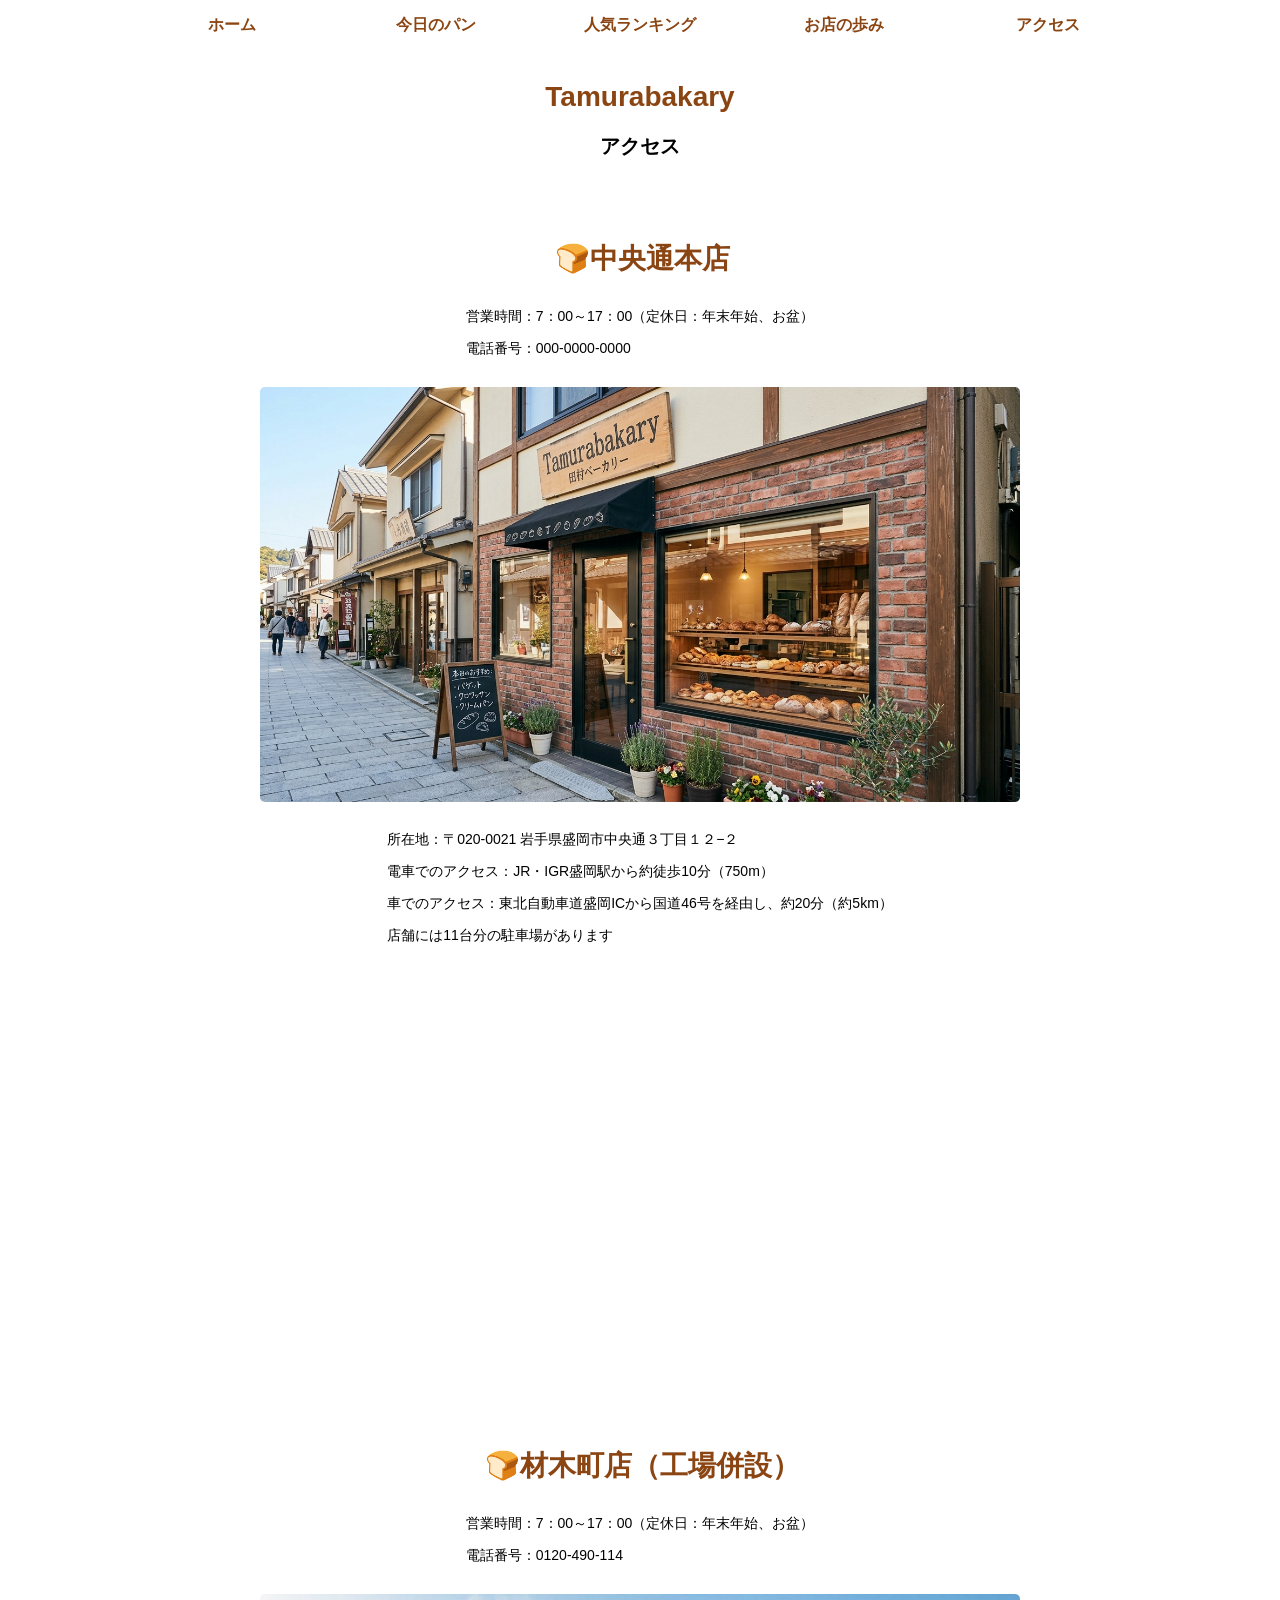
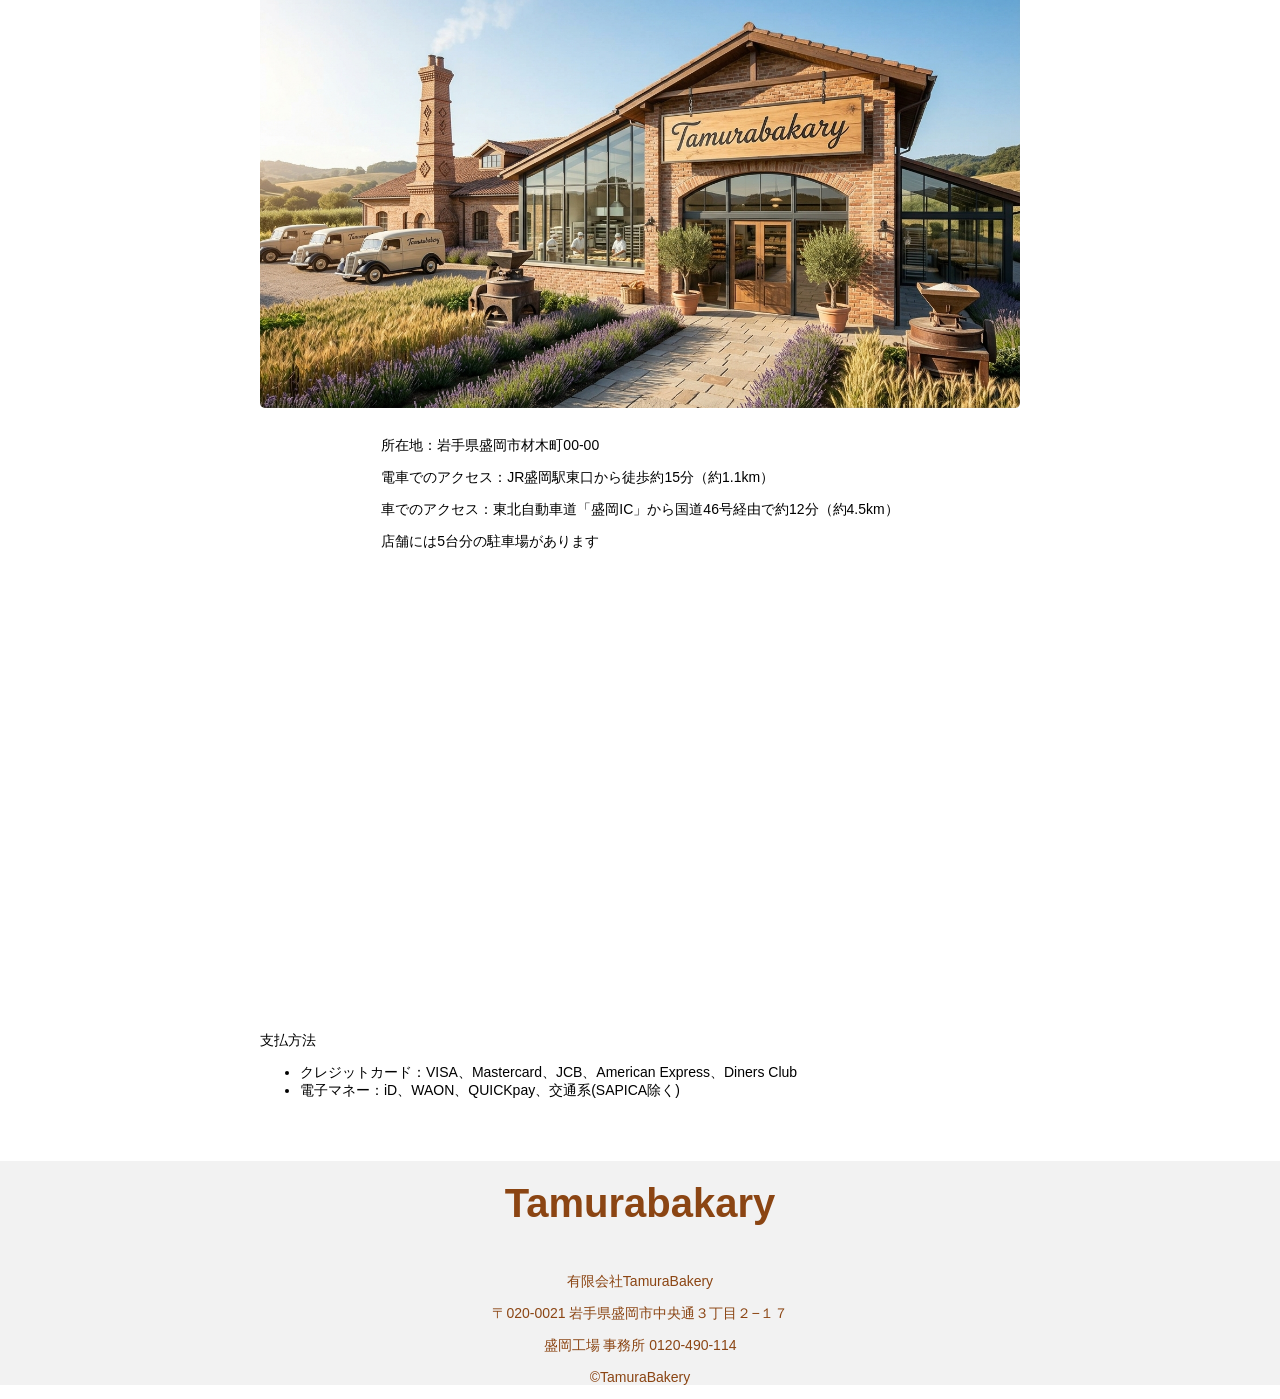
==== commit 13f5ecba: "フッターに会社名を追加" ====
--- a/access.html
+++ b/access.html
@@ -11,7 +11,7 @@
     <header>
         <nav>
             <a href="index.html">ホーム</a>
-            <a href="">今日のパン</a>
+            <a href="feature-todaybread.html">今日のパン</a>
             <a href="ranking.html">人気ランキング</a>
             <a href="history.html">お店の歩み</a>
             <a href="access.html">アクセス</a>
@@ -23,22 +23,49 @@
     </div>
 
     <div class="container">
-    <h3>🍞材木町本店</h3>
-    <p>営業時間：7：00～17：00</p>
+    <div class="info">
+    <h3>🍞中央通本店</h3>
+    <p>営業時間：7：00～17：00（定休日：年末年始、お盆）</p>
     <p>電話番号：000-0000-0000</p>
-    <img src="" alt="本店の写真">
+    </div>
+    <img src="picture/store.jpg" alt="本店の写真">
+    <div class="info">
     <p>所在地：〒020-0021 岩手県盛岡市中央通３丁目１２−２</p>
     <p>電車でのアクセス：JR・IGR盛岡駅から約徒歩10分（750m）</p>
-    <p>車でのアクセス：東北自動車道盛岡ICから国道46号を経由し、約20分（約5km）<br>店舗には11台分の駐車場があります</p>
-    <iframe src="https://www.google.com/maps/embed?pb=!1m18!1m12!1m3!1d24557.002307643637!2d141.14699135!3d39.70312825!2m3!1f0!2f0!3f0!3m2!1i1024!2i768!4f13.1!3m3!1m2!1s0x5f8577e079259193%3A0x945d2e588792882f!2z55ub5bKh5oOF5aCx44OT44K444ON44K577yG44OH44K244Kk44Oz5bCC6ZaA5a2m5qChIElU44K344K544OG44Og6aSo!5e0!3m2!1sja!2sjp!4v1793839274439!5m2!1sja!2sjp" width="600" height="450" style="border:0;" allowfullscreen="" loading="lazy" referrerpolicy="strict-origin-when-cross-origin"></iframe>
-    <p>支払方法：クレジットカード：VISA、Mastercard、JCB、American Express、Diners Club
-        電子マネー：ID、WAON、quickpay、交通系(SAPICA除く)</p>    
+    <p>車でのアクセス：東北自動車道盛岡ICから国道46号を経由し、約20分（約5km）</p>
+    <p>店舗には11台分の駐車場があります</p>
     </div>
-
+    <iframe src="https://www.google.com/maps/embed?pb=!1m18!1m12!1m3!1d24557.002307643637!2d141.14699135!3d39.70312825!2m3!1f0!2f0!3f0!3m2!1i1024!2i768!4f13.1!3m3!1m2!1s0x5f8577e079259193%3A0x945d2e588792882f!2z55ub5bKh5oOF5aCx44OT44K444ON44K577yG44OH44K244Kk44Oz5bCC6ZaA5a2m5qChIElU44K344K544OG44Og6aSo!5e0!3m2!1sja!2sjp!4v1793839274439!5m2!1sja!2sjp" width="800" height="450" style="border:0;" allowfullscreen="" loading="lazy" referrerpolicy="strict-origin-when-cross-origin"></iframe>
+    
+    <div class="info">
+    <h3>🍞材木町店（工場併設）</h3>
+    <p>営業時間：7：00～17：00（定休日：年末年始、お盆）</p>
+    <p>電話番号：0120-490-114</p>
+    </div>
+    <img src="picture/factory.jpg" alt="工場の写真">
+    <div class="info">
+        <p>所在地：岩手県盛岡市材木町00-00</p>
+        <p>電車でのアクセス：JR盛岡駅東口から徒歩約15分（約1.1km）</p>
+        <p>車でのアクセス：東北自動車道「盛岡IC」から国道46号経由で約12分（約4.5km）</p>
+        <p>店舗には5台分の駐車場があります</p>
+    </div>
+    <iframe src="https://www.google.com/maps/embed?pb=!1m18!1m12!1m3!1d24557.002307643637!2d141.14699135!3d39.70312825!2m3!1f0!2f0!3f0!3m2!1i1024!2i768!4f13.1!3m3!1m2!1s0x5f8577e079259193%3A0x945d2e588792882f!2z55ub5bKh5oOF5aCx44OT44K444ON44K577yG44OH44K244Kk44Oz5bCC6ZaA5a2m5qChIElU44K344K544OG44Og6aSo!5e0!3m2!1sja!2sjp!4v1793839274439!5m2!1sja!2sjp" width="800" height="450" style="border:0;" allowfullscreen="" loading="lazy" referrerpolicy="strict-origin-when-cross-origin"></iframe>
+    
+    
+    <div class="pay">
+    <p>支払方法</p>
+    <ul>
+        <li>クレジットカード：VISA、Mastercard、JCB、American Express、Diners Club</li>
+        <li>電子マネー：iD、WAON、QUICKpay、交通系(SAPICA除く)</li>
+    </ul>
+    </div>
+    </div>
     <footer>
         <h1>Tamurabakary</h1>
-        <p>〒020-0021 岩手県盛岡市中央通３丁目１２−２</p>
-        <p>電話番号：000-0000-0000</p>
+        <p>有限会社TamuraBakery</p>
+        <p>〒020-0021 岩手県盛岡市中央通３丁目２−１７</p>
+        <p>盛岡工場 事務所 0120-490-114</p>
+        <p>&copy;TamuraBakery</p>
     </footer>
     </body>
 </html>
--- a/access.css
+++ b/access.css
@@ -9,28 +9,23 @@
     position:sticky;
     top: 0;
     padding: 15px 40px;
-    display: flex;
-    justify-content: space-around; 
-    align-items: center; 
-    background-color: #FCA5A5;
-    border-bottom: 5px #6B6B69;
 }
 
 nav{
     display: flex;
-    justify-content: space-between;
-    gap: 20px;
-    max-width: 1000px;
+    justify-content: space-between; 
+    gap: 20px;                      
+    max-width: 1000px;             
     margin: 0 auto;
-    text-align: center;
 }
 
 nav a{
-    text-decoration: none;
+    flex: 1;                        
+    text-align: center;             
+    text-decoration: none;          
+    color: #8b4513;                 
+    font-weight: bold;              
     font-size: 16px;
-    font-weight: bold;
-    margin: 0 15px;
-    padding: 5px 10px;
 }
 
 .main-title{
@@ -38,6 +33,7 @@
 }
 
 .main-title h1{
+    color: #8b4513;
     margin-top: 30px;
     margin-bottom: 5px;
 }
@@ -45,21 +41,29 @@
 .main-title p{
     font-size: 20px;
     font-weight: bold;
-    margin-bottom: 40px;
+    margin-bottom: 25px;
 }
 
 .container{
     max-width: 800px;
     margin: 0 auto;
     padding: 20px;
-    text-align: left;
+    text-align: center;
+    display: block;
 }
 
-.container h3{
+.info h3{
+    color: #8b4513;
     font-size: 28px;
     padding: 5px 0 10px 5px;
     margin-top: 30px;
     margin-bottom: 20px;
+    text-align: center;
+}
+
+.info{
+    text-align: left;
+    display: inline-block;
 }
 
 img{
@@ -70,15 +74,19 @@
     display: block;
 }
 
+.pay{
+    text-align: left;
+}
+
 footer{
-    background-color: #FCA5A5;
     text-align: center;
-    padding: 20px 0;
-    margin-top: 50px;
-    border: 5px #6B6B69;
+    background-color: #f2f2f2;
+    color: #8b4513;
 }
 
 footer h1{
+   padding: 20px 40px;
     font-size: 40px;
+    font-weight: bold;
 }
 
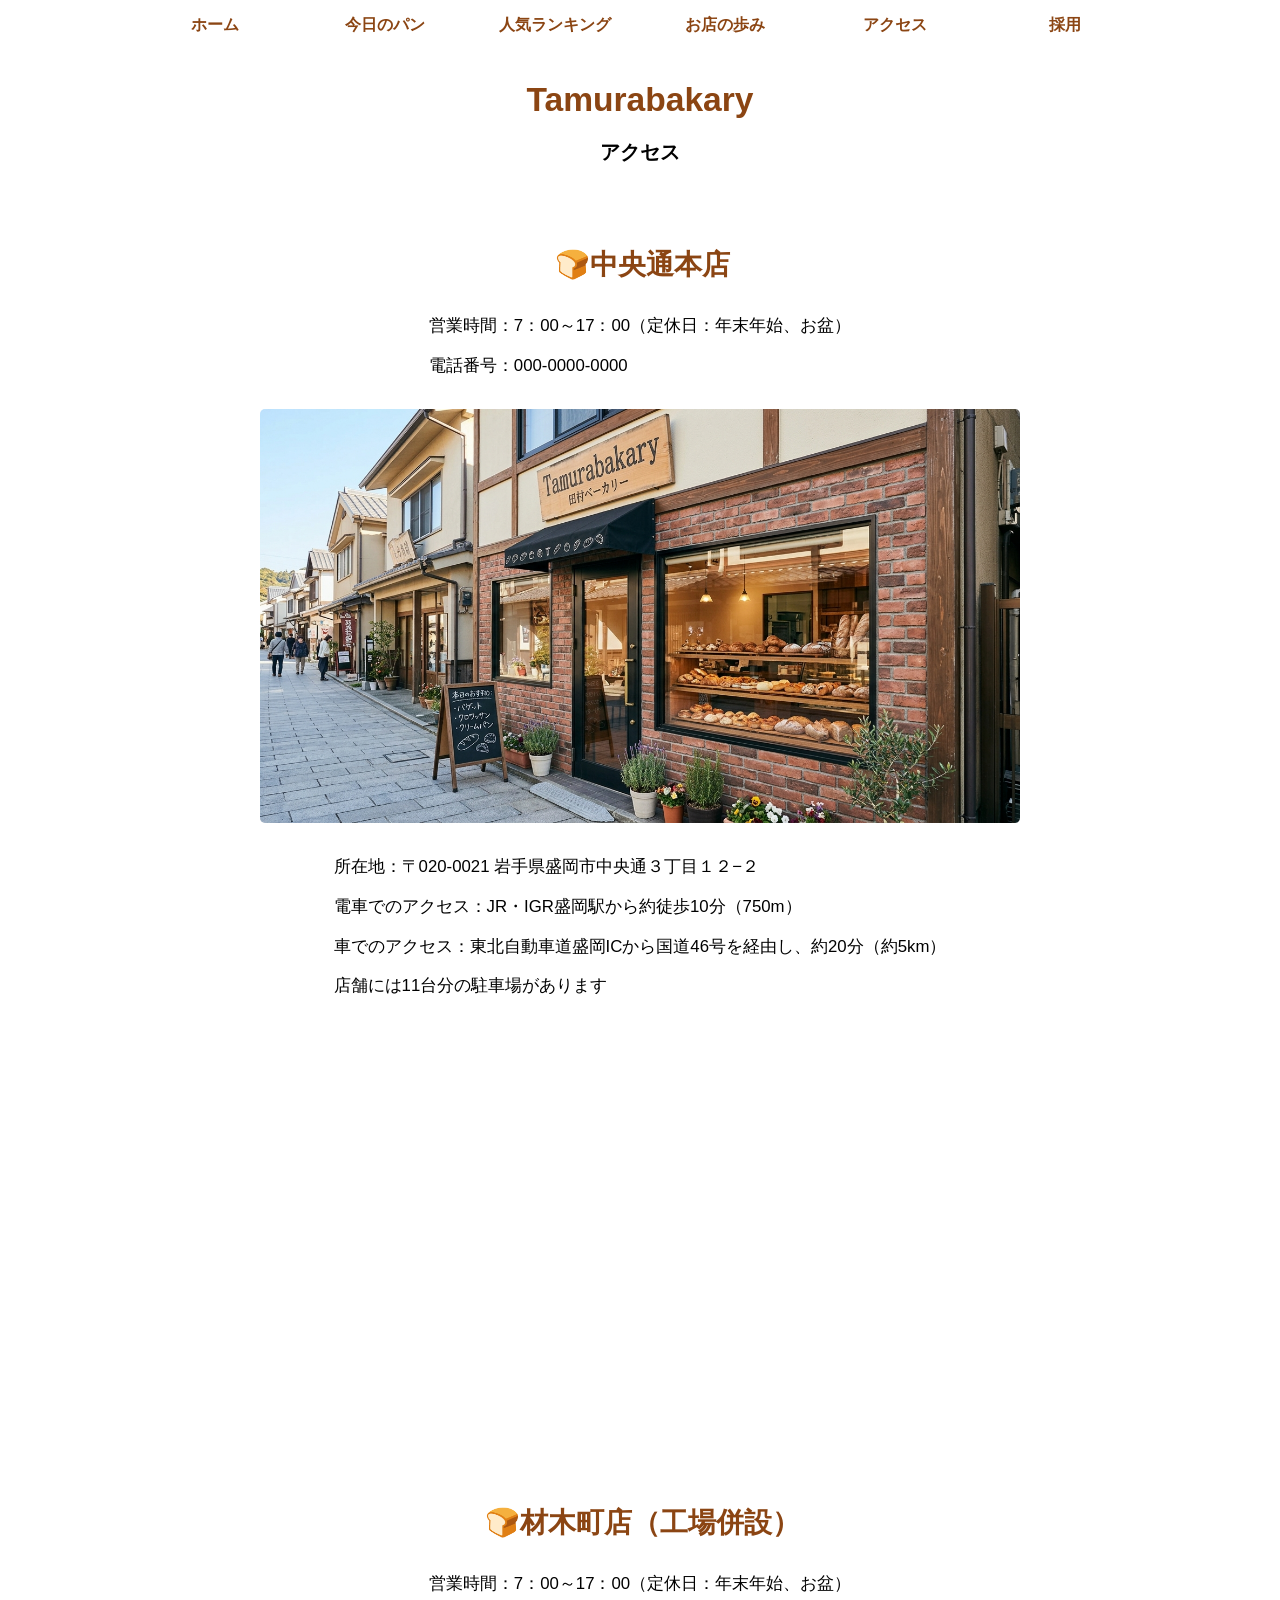
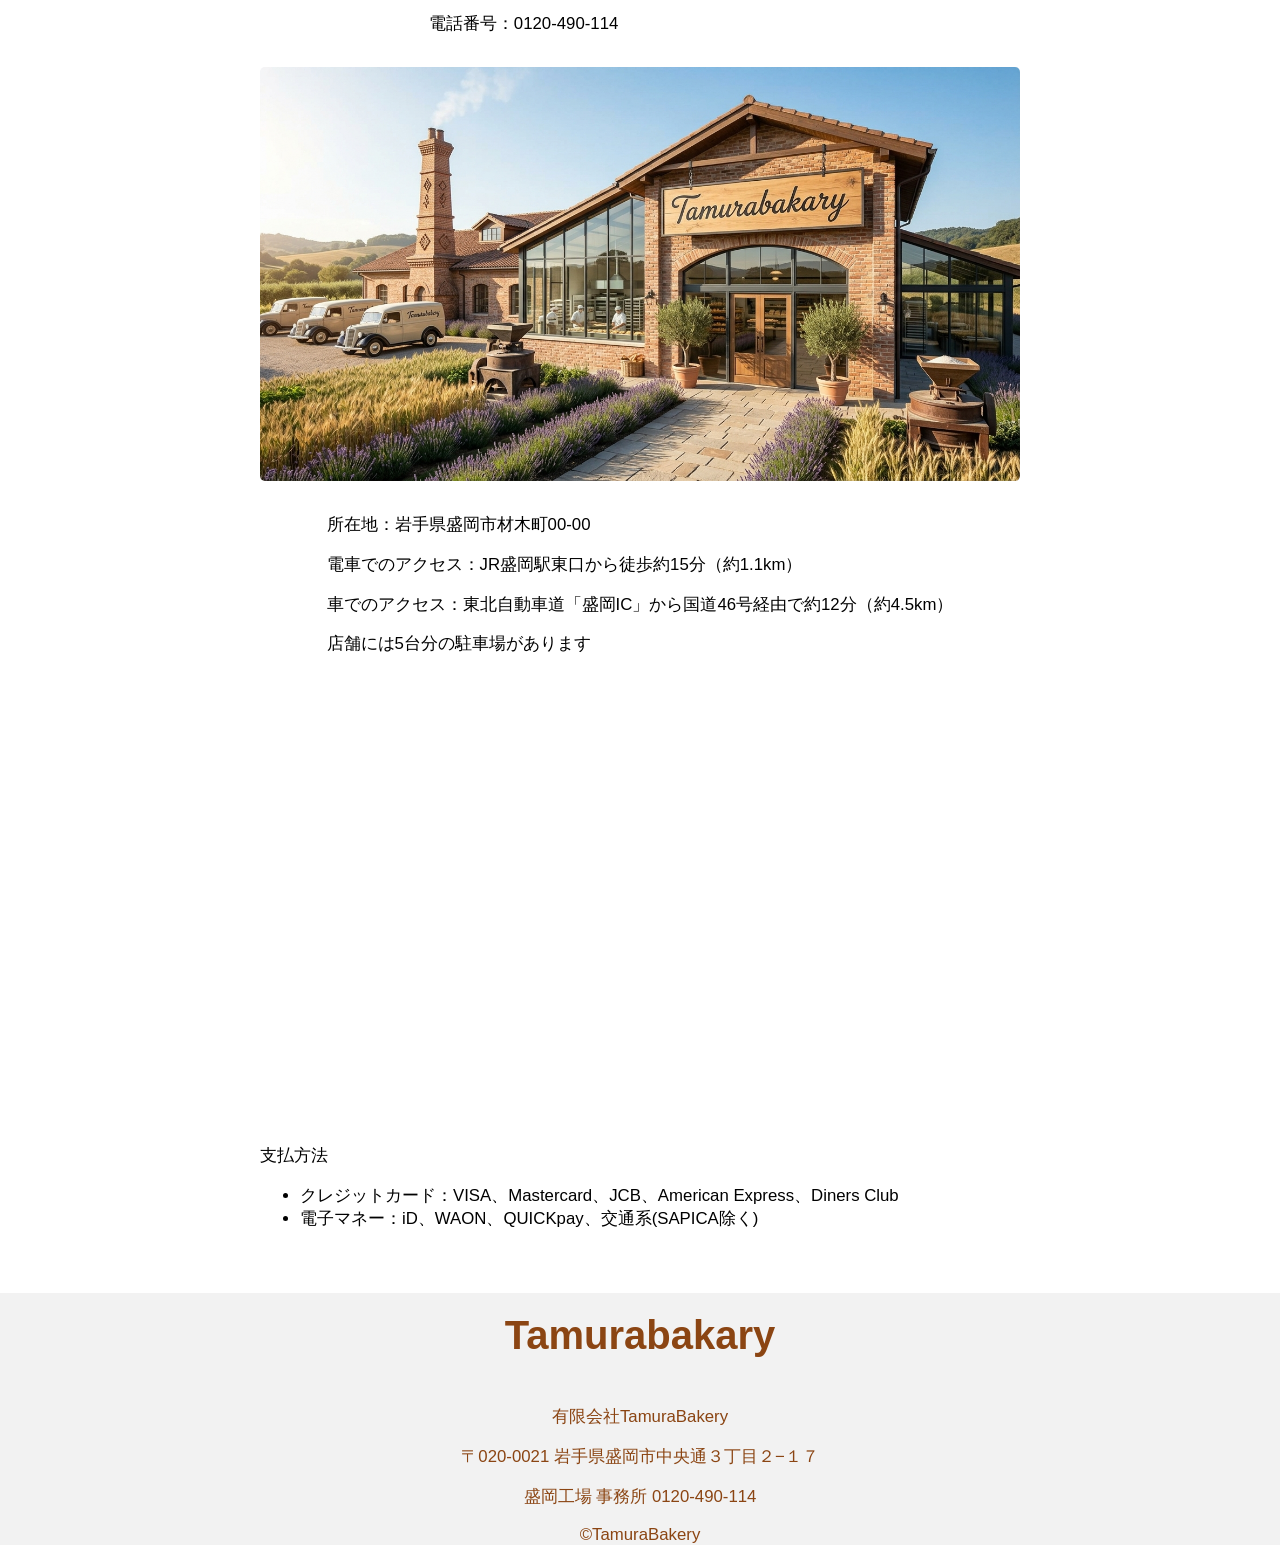
==== commit b2f9cb06: "11月26日" ====
--- a/access.html
+++ b/access.html
@@ -11,10 +11,11 @@
     <header>
         <nav>
             <a href="index.html">ホーム</a>
-            <a href="feature-todaybread.html">今日のパン</a>
+            <a href="todaybread.html">今日のパン</a>
             <a href="ranking.html">人気ランキング</a>
             <a href="history.html">お店の歩み</a>
             <a href="access.html">アクセス</a>
+            <a href="recruit.html">採用</a>
         </nav>
     </header>
     <div class="main-title">
--- a/style.css
+++ b/style.css
@@ -115,19 +115,21 @@
     border-radius: 8px;
     object-fit: cover;
 }
-#Top .ranking-btn {
+#Top .ranking-text a,
+#Top .todaysbread-text a {
     display: inline-block;
-    padding: 10px 24px;
-    background-color: #8b4513; 
-    color: white;
-    text-decoration: none;
-    border-radius: 4px;
-    font-weight: bold;
-}
-#Top .ranking-btn:hover {
-    opacity: 0.8;
-}
-/* ---------------------------------------todaysbread----------------------------------------------------- */
+    padding: 16px 40px;              
+    font-size: 1.2rem;               
+    background-color: #8b4513;       
+    color: white;                    
+    text-decoration: none;           
+    border-radius: 50px;             
+    font-weight: bold;               
+    letter-spacing: 0.05em;          
+    box-shadow: 0 4px 10px rgba(139, 69, 19, 0.3);
+    transition: all 0.3s ease;       
+    margin-top: 10px;
+}/* ---------------------------------------todaysbread----------------------------------------------------- */
 #Top .outline,
 #Top .ranking,
 #Top .todaysbread {
@@ -147,12 +149,50 @@
 /* ----------------------------------------access--------------------------------------------------------- */
 #Top .access {
     display: flex;
+    max-width: 1000px;
+    margin: 80px auto; 
+    padding: 0 40px;
+    gap: 50px;
+}
+
+#Top .access {
+    display: flex;
+    max-width: 1000px; 
+    padding: 0 40px;  
+    gap: 50px;         
 }
 
 #Top .access .map {
     flex: 1;
 }
-/* -------------------マップを画面いっぱいに広げる設定ここから下--------------------------- */
+
+#Top .access .map iframe {
+    width: 100%;
+    height: 100%;
+    min-height: 400px;
+    border-radius: 8px; 
+}
+#Top .access .info {
+    flex: 1;
+    background-color: #FFC;
+    padding: 40px;    
+    border-radius: 8px;
+    display: flex;
+    flex-direction: column;
+    justify-content: center;
+}
+
+#Top .access .info h2 {
+    font-size: 1.6rem;
+    margin-top: 0;
+    margin-bottom: 24px;
+}
+
+#Top .access .info p {
+    margin-top: 0;
+    margin-bottom: 12px; 
+    line-height: 1.8;
+}
 #Top .access .map iframe {
     width: 100%;
     height: 100%;
@@ -178,3 +218,108 @@
     margin-bottom: 8px;
     line-height: 1.6;
 }
+
+
+
+#Top .outline-text,
+#Top .ranking-text,
+#Top .todaysbread-text {
+    flex: 1;
+}
+
+#Top .outline-text h2,
+#Top .ranking-text h2,
+#Top .todaysbread-text h2 {
+    margin-top: 0;
+    margin-bottom: 24px;
+}
+
+#Top .outline-text p,
+#Top .ranking-text p,
+#Top .todaysbread-text p {
+    line-height: 2;
+    margin: 0 0 24px 0;
+}
+
+#Top .outline-content img,
+#Top .ranking-content img,
+#Top .todaysbread-content img {
+    width: 45%;
+    height: auto;
+    border-radius: 8px;
+    object-fit: cover;
+}
+
+#Top .ranking-btn,
+#Top .todaysbread-btn {
+    display: inline-block;
+    padding: 10px 24px;
+    background-color: #8b4513;
+    color: white;
+    text-decoration: none;
+    border-radius: 4px;
+    font-weight: bold;
+}
+
+#Top .ranking-btn:hover,
+#Top .todaysbread-btn:hover {
+    opacity: 0.8;
+}
+
+
+/* ----------------------------------------スライダーの設定------------------------------------------------ */
+.slider {
+    position: relative;
+    width: 100%;
+    max-width: 1200px; 
+    height: 600px;    
+    margin: 0 auto;
+    overflow: hidden;
+}
+
+.slide {
+    position: absolute;
+    top: 0;
+    left: 0;
+    width: 100%;
+    height: 100%;
+    object-fit: cover;
+    opacity: 0;
+    transition: opacity 0.8s ease-in-out;
+}
+
+.slide.active {
+    opacity: 1;
+}
+
+.prev, .next {
+    position: absolute;
+    top: 50%;
+    transform: translateY(-50%);
+    background-color: rgba(0, 0, 0, 0.5);
+    color: white;
+    border: none;
+    padding: 12px 16px;
+    cursor: pointer;
+    font-size: 18px;
+    border-radius: 4px;
+}
+
+.prev { left: 10px; }
+.next { right: 10px; }
+
+.prev:hover, .next:hover {
+    background-color: rgba(0, 0, 0, 0.8);
+}
+
+footer {
+    text-align: center;
+    background-color: #f2f2f2;
+    color: #8b4513;
+}
+
+.midashi-footer{
+    padding: 20px 40px;
+    font-size: 40px;
+    font-weight: bold;
+}
--- a/access.css
+++ b/access.css
@@ -3,6 +3,7 @@
     background-color: #FFF;
     padding: 0;
     margin: 0;
+    font-size: 1.2rem;
 }
 
 header{    
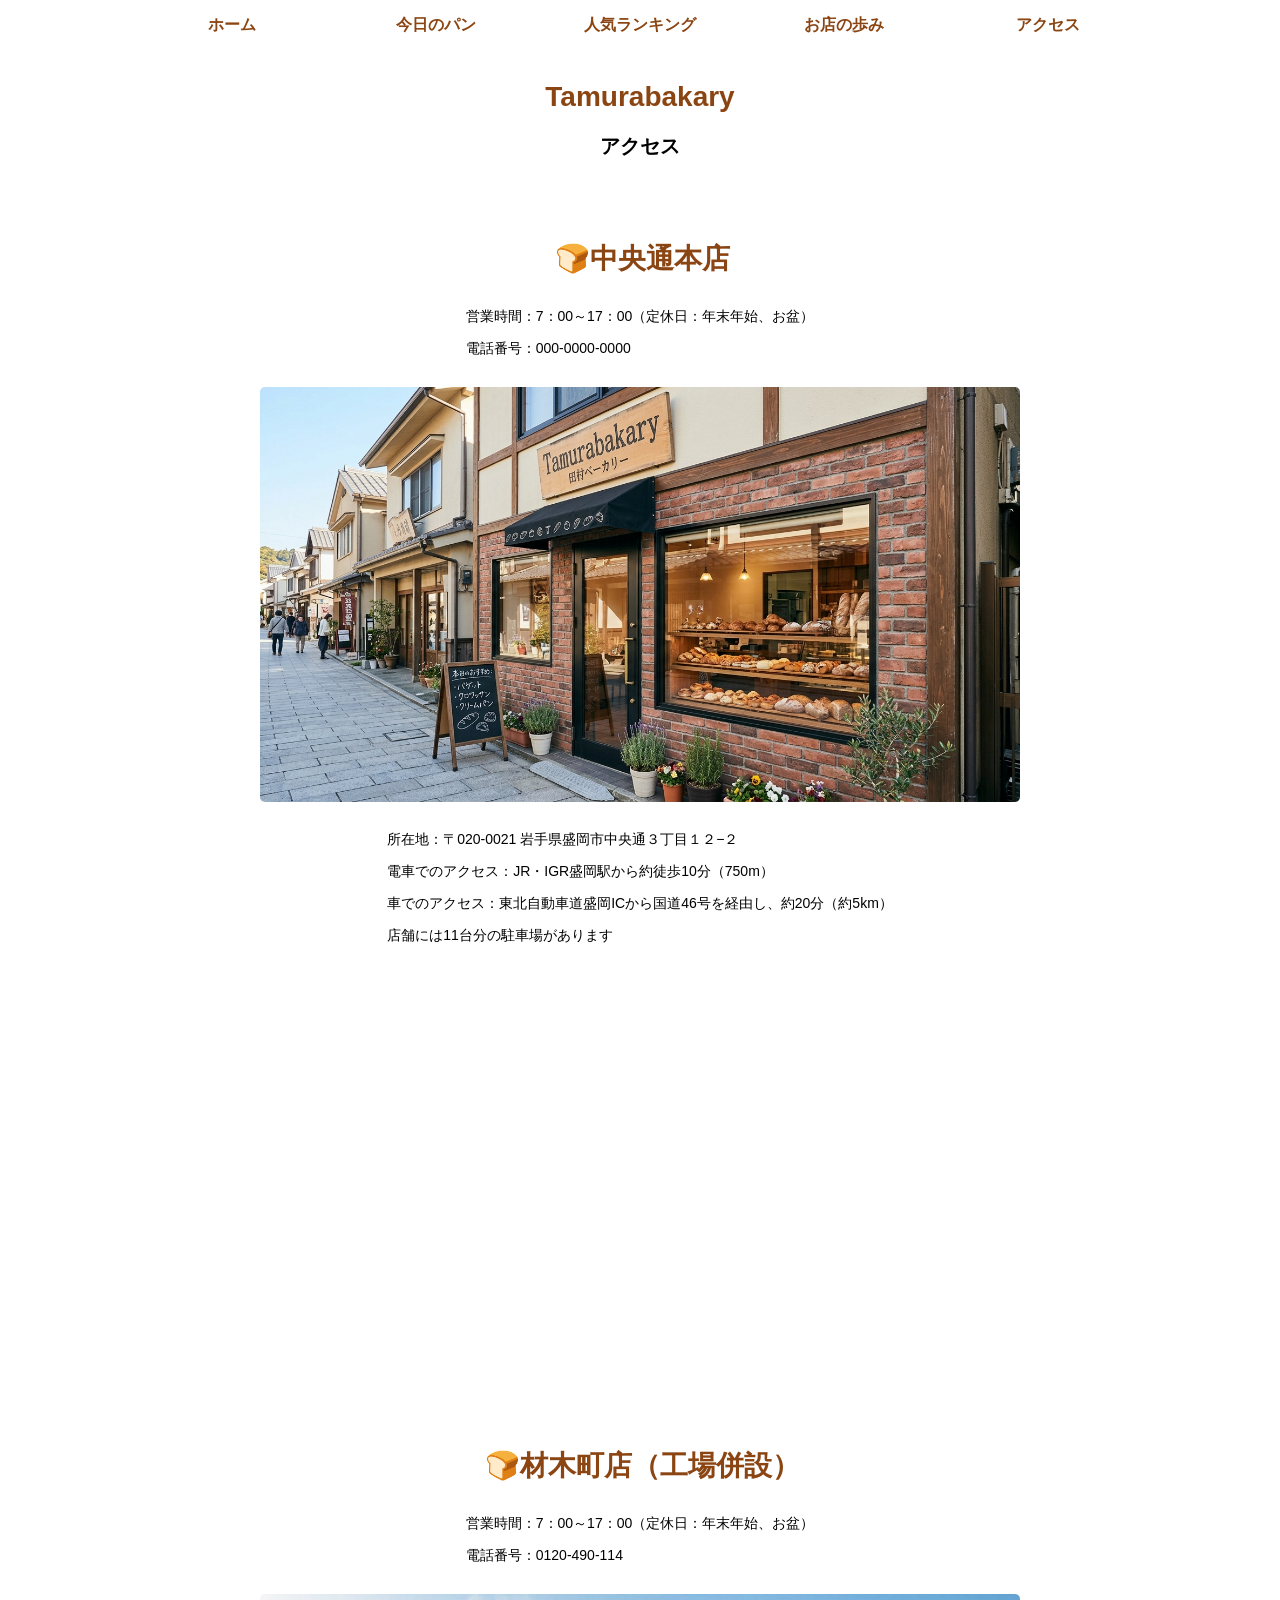
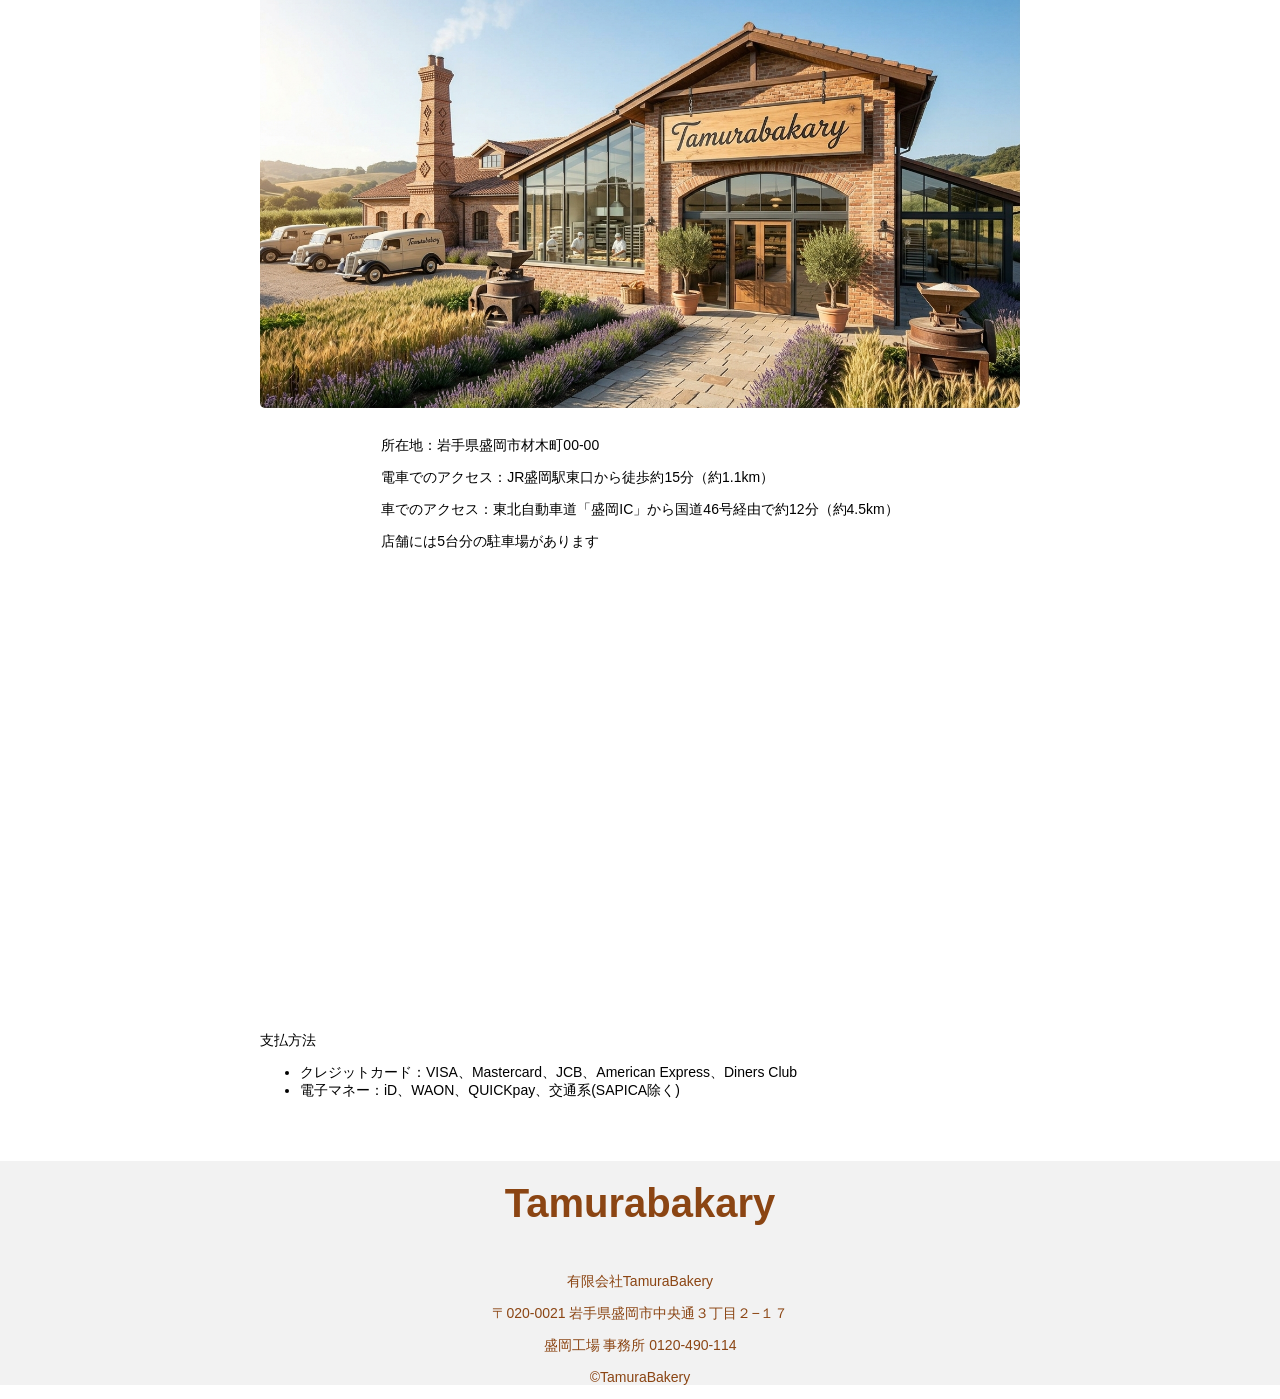
==== commit 1bb8e97e: "Merge remote-tracking branch 'origin/main' into feature-ranking" ====
--- a/access.html
+++ b/access.html
@@ -11,11 +11,10 @@
     <header>
         <nav>
             <a href="index.html">ホーム</a>
-            <a href="todaybread.html">今日のパン</a>
+            <a href="feature-todaybread.html">今日のパン</a>
             <a href="ranking.html">人気ランキング</a>
             <a href="history.html">お店の歩み</a>
             <a href="access.html">アクセス</a>
-            <a href="recruit.html">採用</a>
         </nav>
     </header>
     <div class="main-title">
--- a/style.css
+++ b/style.css
@@ -115,21 +115,19 @@
     border-radius: 8px;
     object-fit: cover;
 }
-#Top .ranking-text a,
-#Top .todaysbread-text a {
+#Top .ranking-btn {
     display: inline-block;
-    padding: 16px 40px;              
-    font-size: 1.2rem;               
-    background-color: #8b4513;       
-    color: white;                    
-    text-decoration: none;           
-    border-radius: 50px;             
-    font-weight: bold;               
-    letter-spacing: 0.05em;          
-    box-shadow: 0 4px 10px rgba(139, 69, 19, 0.3);
-    transition: all 0.3s ease;       
-    margin-top: 10px;
-}/* ---------------------------------------todaysbread----------------------------------------------------- */
+    padding: 10px 24px;
+    background-color: #8b4513; 
+    color: white;
+    text-decoration: none;
+    border-radius: 4px;
+    font-weight: bold;
+}
+#Top .ranking-btn:hover {
+    opacity: 0.8;
+}
+/* ---------------------------------------todaysbread----------------------------------------------------- */
 #Top .outline,
 #Top .ranking,
 #Top .todaysbread {
@@ -149,50 +147,12 @@
 /* ----------------------------------------access--------------------------------------------------------- */
 #Top .access {
     display: flex;
-    max-width: 1000px;
-    margin: 80px auto; 
-    padding: 0 40px;
-    gap: 50px;
-}
-
-#Top .access {
-    display: flex;
-    max-width: 1000px; 
-    padding: 0 40px;  
-    gap: 50px;         
 }
 
 #Top .access .map {
     flex: 1;
 }
-
-#Top .access .map iframe {
-    width: 100%;
-    height: 100%;
-    min-height: 400px;
-    border-radius: 8px; 
-}
-#Top .access .info {
-    flex: 1;
-    background-color: #FFC;
-    padding: 40px;    
-    border-radius: 8px;
-    display: flex;
-    flex-direction: column;
-    justify-content: center;
-}
-
-#Top .access .info h2 {
-    font-size: 1.6rem;
-    margin-top: 0;
-    margin-bottom: 24px;
-}
-
-#Top .access .info p {
-    margin-top: 0;
-    margin-bottom: 12px; 
-    line-height: 1.8;
-}
+/* -------------------マップを画面いっぱいに広げる設定ここから下--------------------------- */
 #Top .access .map iframe {
     width: 100%;
     height: 100%;
@@ -218,108 +178,3 @@
     margin-bottom: 8px;
     line-height: 1.6;
 }
-
-
-
-#Top .outline-text,
-#Top .ranking-text,
-#Top .todaysbread-text {
-    flex: 1;
-}
-
-#Top .outline-text h2,
-#Top .ranking-text h2,
-#Top .todaysbread-text h2 {
-    margin-top: 0;
-    margin-bottom: 24px;
-}
-
-#Top .outline-text p,
-#Top .ranking-text p,
-#Top .todaysbread-text p {
-    line-height: 2;
-    margin: 0 0 24px 0;
-}
-
-#Top .outline-content img,
-#Top .ranking-content img,
-#Top .todaysbread-content img {
-    width: 45%;
-    height: auto;
-    border-radius: 8px;
-    object-fit: cover;
-}
-
-#Top .ranking-btn,
-#Top .todaysbread-btn {
-    display: inline-block;
-    padding: 10px 24px;
-    background-color: #8b4513;
-    color: white;
-    text-decoration: none;
-    border-radius: 4px;
-    font-weight: bold;
-}
-
-#Top .ranking-btn:hover,
-#Top .todaysbread-btn:hover {
-    opacity: 0.8;
-}
-
-
-/* ----------------------------------------スライダーの設定------------------------------------------------ */
-.slider {
-    position: relative;
-    width: 100%;
-    max-width: 1200px; 
-    height: 600px;    
-    margin: 0 auto;
-    overflow: hidden;
-}
-
-.slide {
-    position: absolute;
-    top: 0;
-    left: 0;
-    width: 100%;
-    height: 100%;
-    object-fit: cover;
-    opacity: 0;
-    transition: opacity 0.8s ease-in-out;
-}
-
-.slide.active {
-    opacity: 1;
-}
-
-.prev, .next {
-    position: absolute;
-    top: 50%;
-    transform: translateY(-50%);
-    background-color: rgba(0, 0, 0, 0.5);
-    color: white;
-    border: none;
-    padding: 12px 16px;
-    cursor: pointer;
-    font-size: 18px;
-    border-radius: 4px;
-}
-
-.prev { left: 10px; }
-.next { right: 10px; }
-
-.prev:hover, .next:hover {
-    background-color: rgba(0, 0, 0, 0.8);
-}
-
-footer {
-    text-align: center;
-    background-color: #f2f2f2;
-    color: #8b4513;
-}
-
-.midashi-footer{
-    padding: 20px 40px;
-    font-size: 40px;
-    font-weight: bold;
-}
--- a/access.css
+++ b/access.css
@@ -3,7 +3,6 @@
     background-color: #FFF;
     padding: 0;
     margin: 0;
-    font-size: 1.2rem;
 }
 
 header{    
